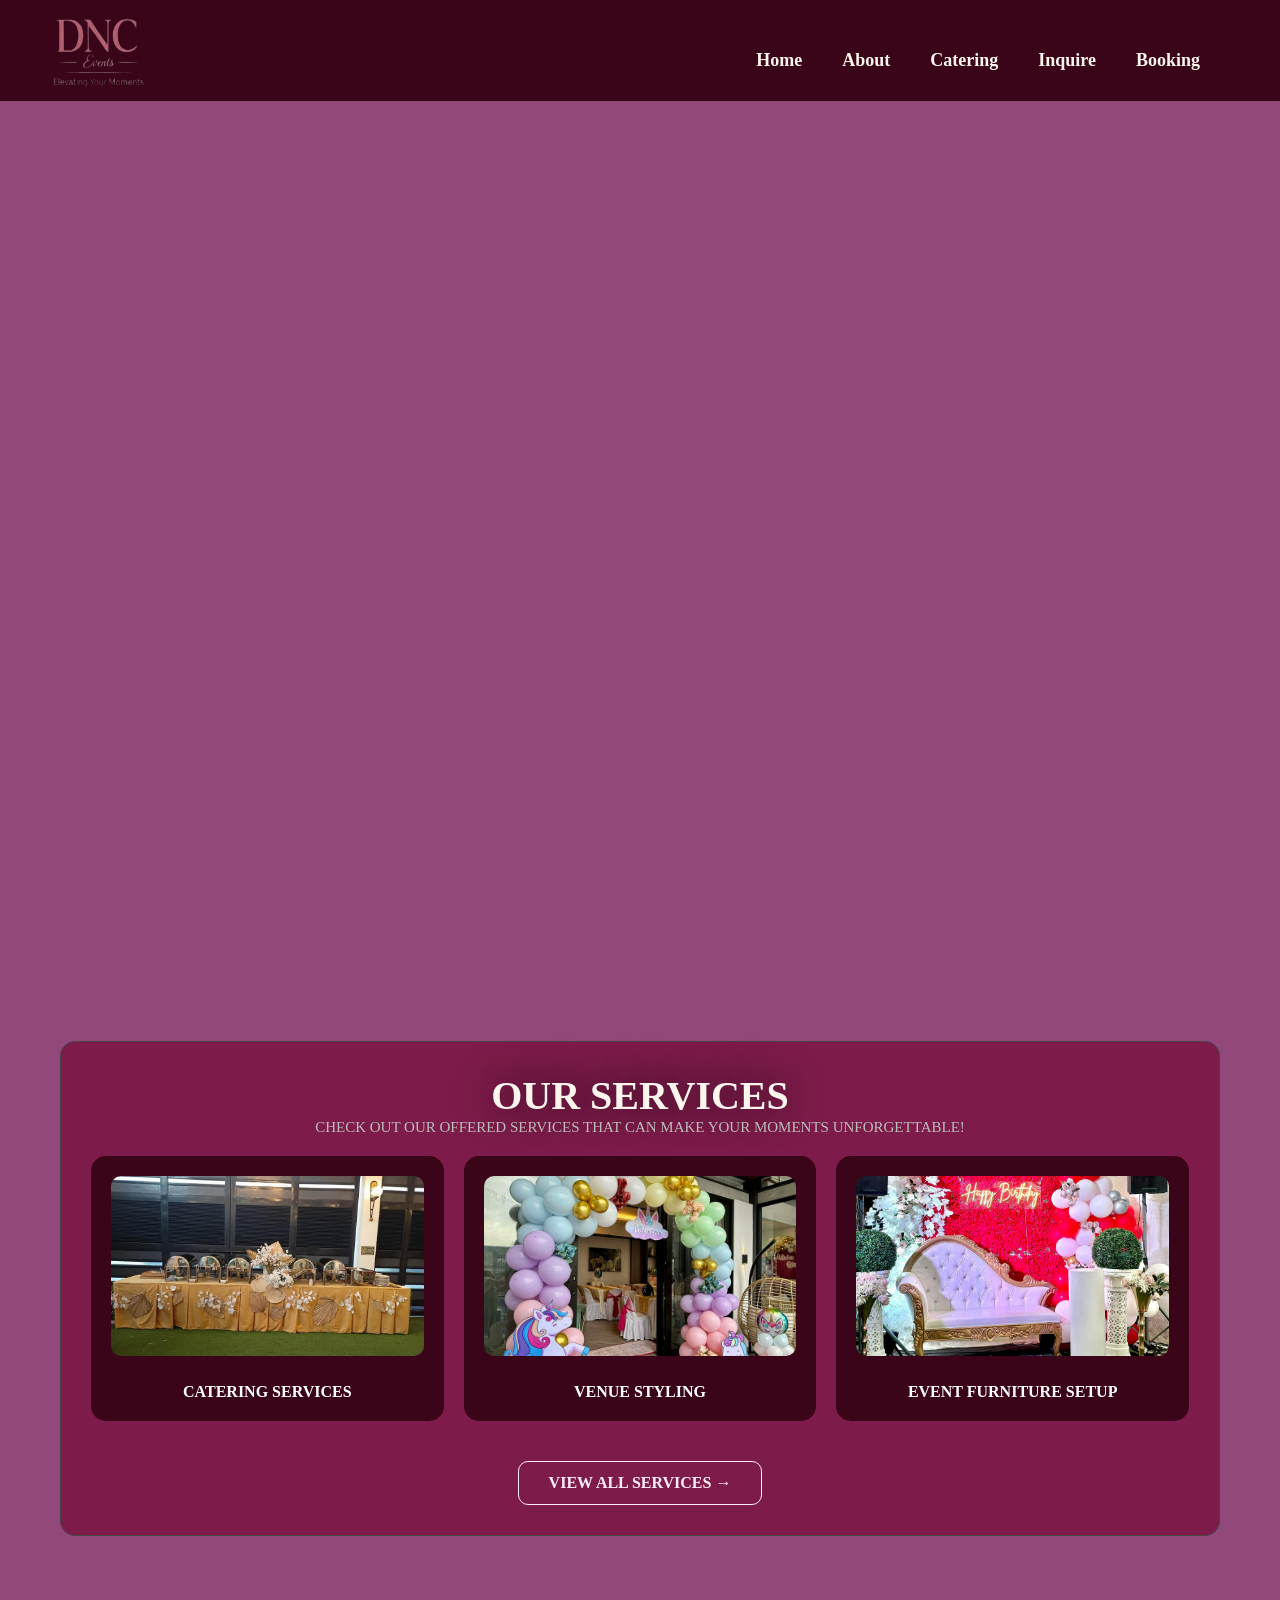
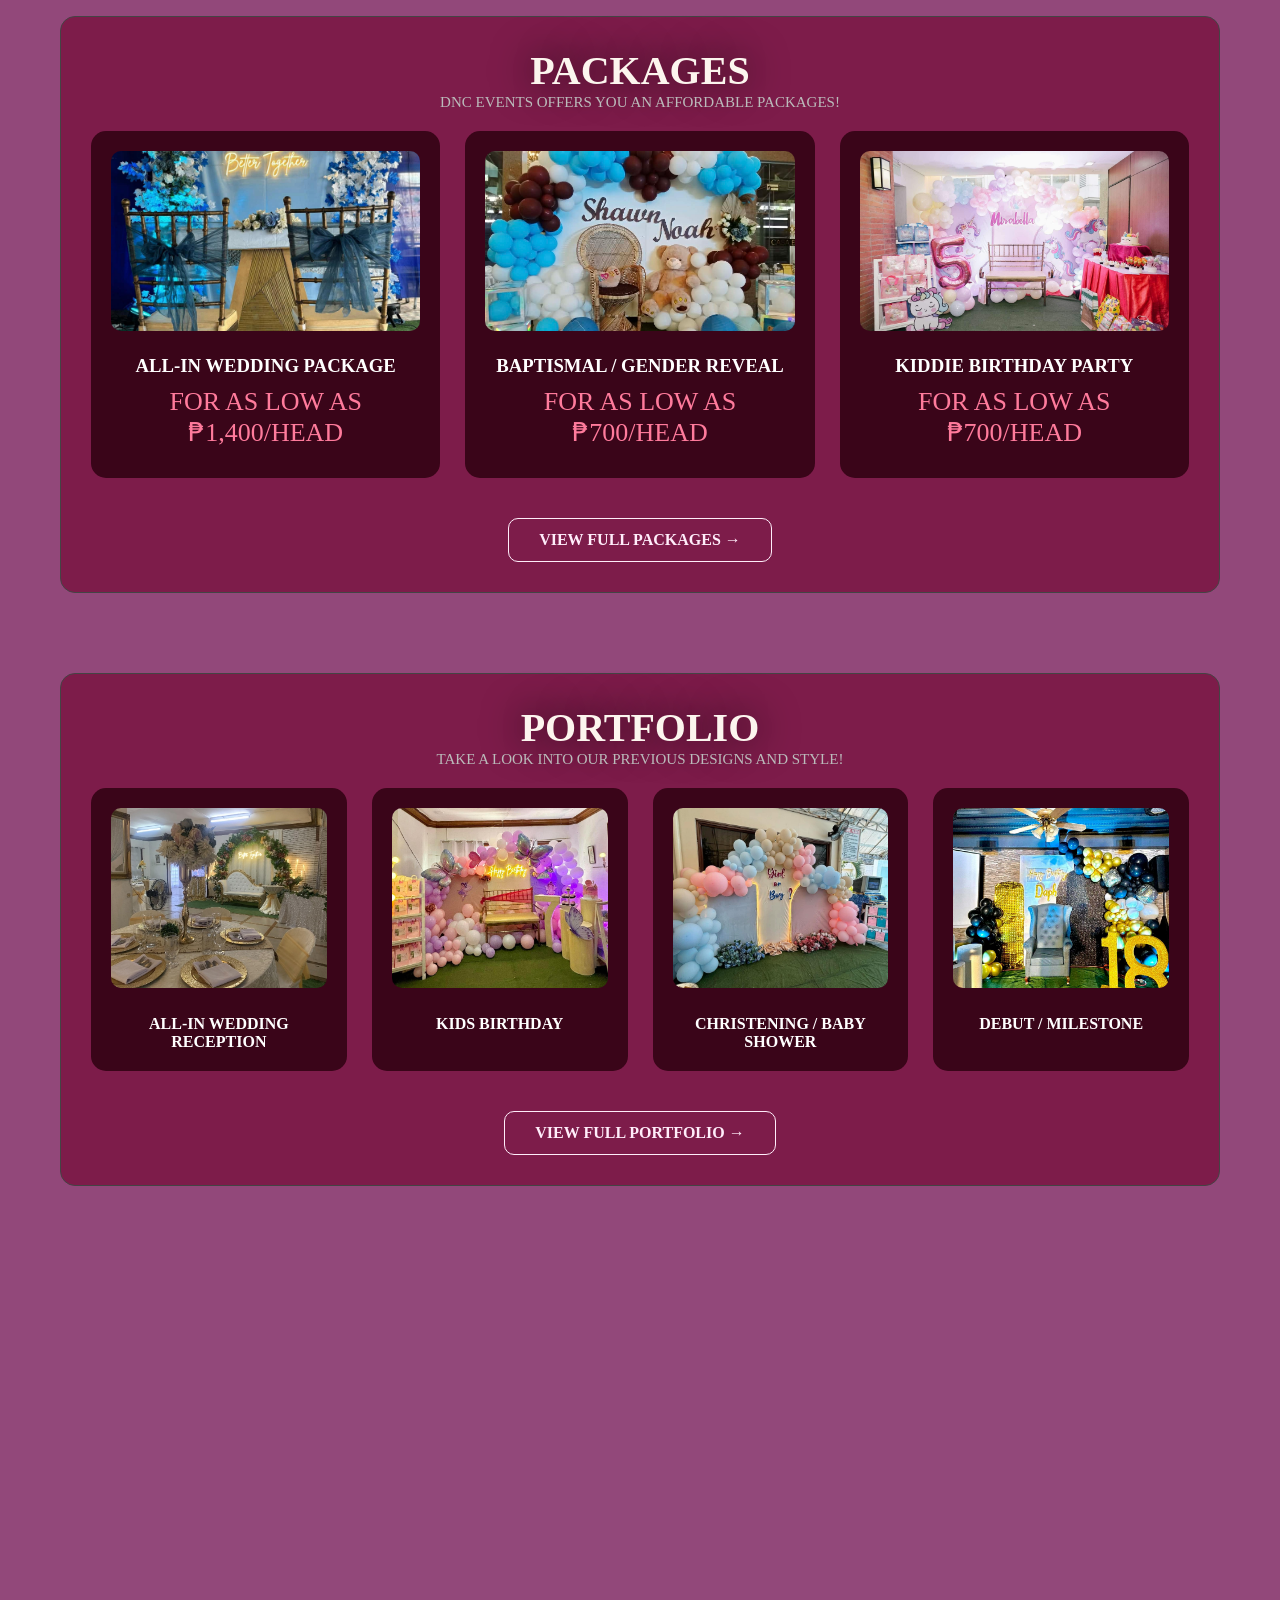
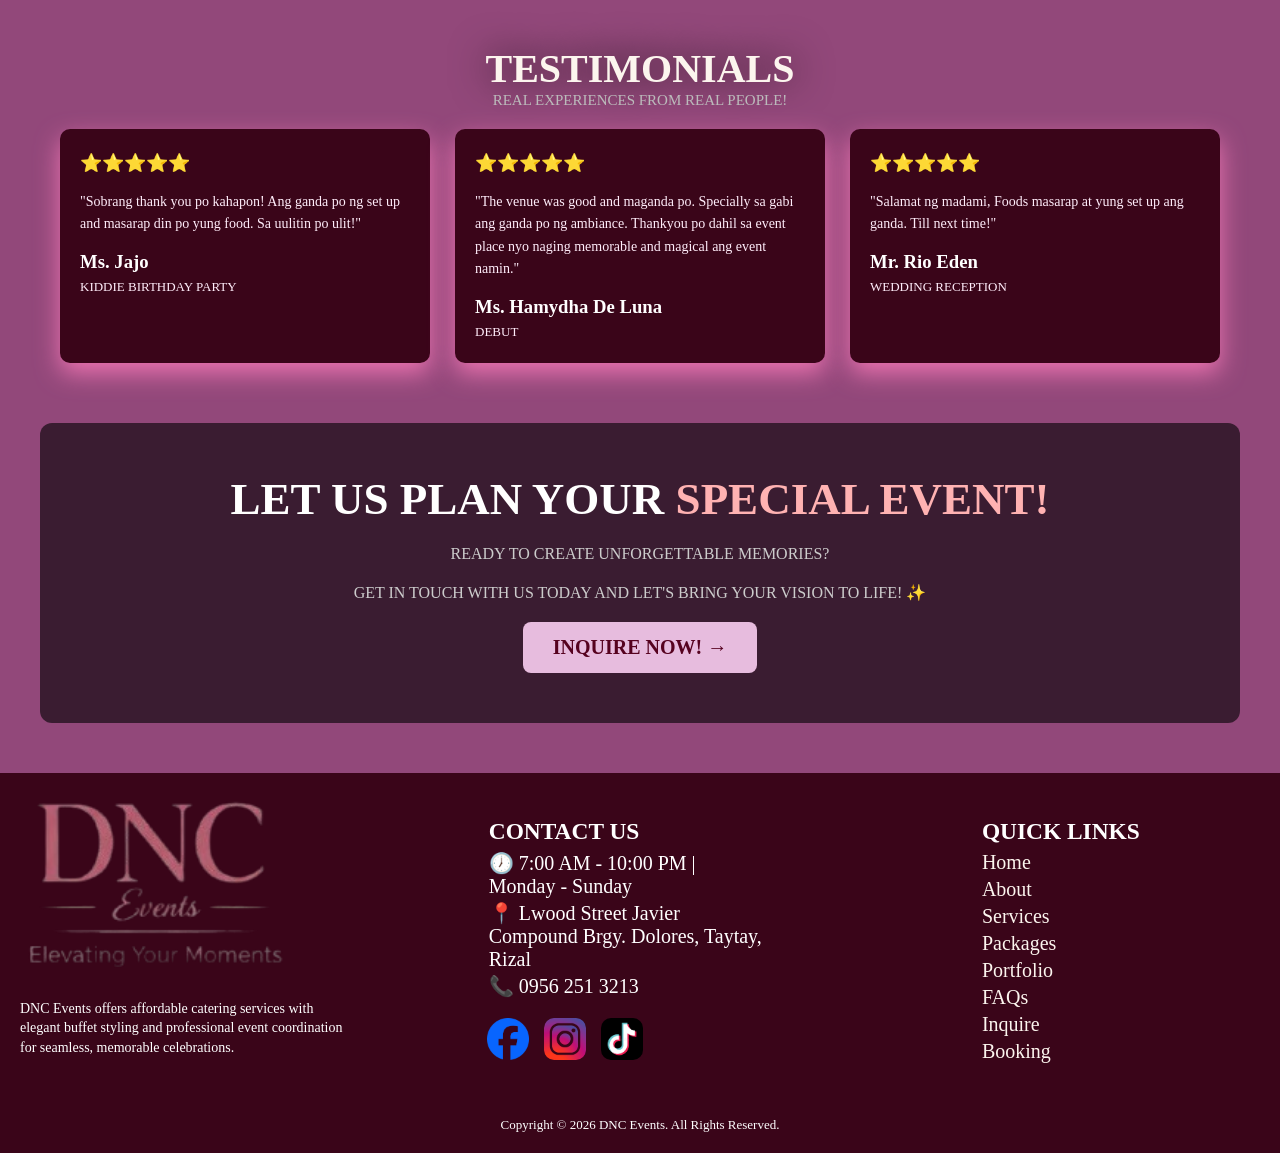
==== index.html @ 7a007af5 "Add files via upload" ====
<!DOCTYPE html>
<html lang="en">

    <head>
    <meta charset="UTF-8">
    <meta name="viewport" content="width=device-width, initial-scale=1.0">
    <title>DNC HOMEPAGE</title>
    <link rel="icon" href="images/DNC EVENTS LOGO.png">
    <link href="https://fonts.googleapis.com/css2?family=Poppins:wght@300;400;500&family=Playfair+Display:wght@500&display=swap" rel="stylesheet" >
    <link rel="stylesheet" href="index.css">

</head>
<body>

    <!-- NAVBAR -->

    <header>
        <div class="logo">
            <img src="images/DNC EVENTS LOGO.png" alt="">
        </div>

        <div class="menu-toggle"> ☰ </div>

        <nav>
            <a href="index.css">Home</a>
            <a href="about.html">About</a>
        <div class="dropdown">
           <a href="#" class="dropbtn">Catering</a>
        <div class="dropdown-content">
            <a href="services.html">Services</a>
            <a href="packages.html">Packages</a>
            <a href="portfolio.html">Portfolio</a>
            <a href="faqs.html">FAQs</a>
        </div>
        </div>
            <a href="inquire.html">Inquire</a>
            <a href="booking.html">Booking</a>
        </nav>
    </header>
    
    <div class="overlay"></div>

    <!-- HERO -->

    <section class="hero">
    <div class="hero-content">
       <img src="images/HOMEPAGE - HERO.png" srcset="images/HERO - HOMEPAGE.png 1920w, images/HERO - HOMEPAGE.png 3840w" alt="NC Events">
            <a href="inquire.html">
            <button class="hero-btn">INQUIRE NOW! →</button>
            </a>
        </div>
    </section> 

    <!-- SERVICES -->

        <section class="services-section">

            <div class="services-box">

                <div class="title">OUR SERVICES</div>
                <p class="choose-subtitle">
                    CHECK OUT OUR OFFERED SERVICES THAT CAN MAKE YOUR MOMENTS UNFORGETTABLE!</p> 

                <div class="services">

                    <div class="services-card">
                        <img src="images/PORTFOLIO - CATERING.jpg">
                        <h3>CATERING SERVICES</h3>
                    </div>

                    <div class="services-card">
                        <img src="images/SERVICES - VENUE STYLING.jpg">
                        <h3>VENUE STYLING</h3>
                    </div>

                    <div class="services-card">
                        <img src="images/SERVICES - EVENT FURNITURE SETUP.jpg">
                        <h3>EVENT FURNITURE SETUP</h3>
                    </div>

                </div>
                <!-- eto binago ko here nilagyan ko button -->
                <div class="services-button">
                    <a href="services.html">
                    <button class="services-btn">
                        VIEW ALL SERVICES →
                    </button>
                    </a>
                </div>

            </div>

        </section>

    <!-- PACKAGES -->

        <section class="packages-section">

            <div class="packages-box">

                <div class="title">PACKAGES</div>
                <p class="choose-subtitle">
                    DNC EVENTS OFFERS YOU AN AFFORDABLE PACKAGES!
                </p>

                <div class="packages">

                    <div class="package-card">
                        <img src="images/PACKAGES - ALL IN WEDDING.jpg">
                        <h3>ALL-IN WEDDING PACKAGE</h3>
                        <div class="price">FOR AS LOW AS ₱1,400/HEAD</div>
                        
                    </div>

                    <div class="package-card">
                        <img src="images/PACKAGES - BAPTISMAL & GENDER REVEAL.jpg">
                        <h3>BAPTISMAL / GENDER REVEAL</h3>
                        <div class="price">FOR AS LOW AS ₱700/HEAD</div>
                    </div>

                    <div class="package-card">
                        <img src="images/PACKAGES - KIDDIE BIRTHDAY PARTY.jfif">
                        <h3>KIDDIE BIRTHDAY PARTY</h3>
                        <div class="price">FOR AS LOW AS ₱700/HEAD</div>
                    </div>

                </div>
                        <!-- eto binago ko here nilagyan ko <a> insteaad na button -->
                <div class="packages-button">
                    <a href="packages.html" target="DNCEVENTSPACKAGES" class="packages-btn">
                        VIEW FULL PACKAGES →
                    </a>
                </div>
            </div>

        </section>

    <!-- PORTFOLIO -->

        <section class="portfolio-section">

            <div class="portfolio-box">

                <div class="title">PORTFOLIO</div>

                <p class="choose-subtitle">
                    TAKE A LOOK INTO OUR PREVIOUS DESIGNS AND STYLE!
                </p>

                <div class="portfolio-grid">

                    <div class="portfolio-card">
                        <img src="images/PORTFOLIO - ALL IN WEDDING.png" alt="WEDDING RECEPTION">
                        <h3>ALL-IN WEDDING RECEPTION</h3>
                    </div>

                    <div class="portfolio-card">
                        <img src="images/PORTFOLIO - KIDDIE BIRTHDAY PARTY.jpg" alt="KIDS BIRTHDAY PARTY">
                        <h3>KIDS BIRTHDAY</h3>
                    </div>

                    <div class="portfolio-card">
                        <img src="images/PORTFOLIO - GENDER REVEAL.jpg" alt="BABY SHOWER">
                        <h3>CHRISTENING / BABY SHOWER</h3>
                    </div>

                    <div class="portfolio-card">
                        <img src="images/PORTFOLIO - DEBUT & MILESTONE.jpg" alt="DEBUT">
                        <h3>DEBUT / MILESTONE</h3>
                    </div>

                </div>

                <!-- eto binago ko here nilagyan ko button -->
                <div class="portfolio-button">
                    <a href="portfolio.html" class="portfolio-btn">
                        VIEW FULL PORTFOLIO →
                    </a>
                </div>
            </div>

        </section>

    <!--why choose us?-->

    <section>
        <div class="title">WHY CHOOSE US?</div>
        <p class="choose-subtitle">EXCELLENCE IN EVERY DETAIL & MAINTAIN ORGANIZED EVENTS!</p>

        <div class="choose">

            <div class="choose-card">
                <div class="choose-icon">✨</div>
                <h3>CREATIVE EVENT STYLING</h3>
                <p>Unique designs that reflect your personality and vision.</p>
            </div>

            <div class="choose-card">
                <div class="choose-icon">👥</div>
                <h3>PROFESSIONAL PLANNING</h3>
                <p>Experienced team ensuring every detail is perfect.</p>
            </div>

            <div class="choose-card">
                <div class="choose-icon">✔️</div>
                <h3>AFFORADABLE PACKAGES</h3>
                <p>Premium services at competitive prices.</p>
            </div>

            <div class="choose-card">
                <div class="choose-icon">⭐️</div>
                <h3>MEMORABLE EXPERIENCES</h3>
                <p>Creating moments that last a lifetime.</p>
            </div>

        </div>
    </section>

    <!--FEEDBACK-->

    <section class="testimonials">

        <div class="title">TESTIMONIALS</div>
        <p class="choose-subtitle">REAL EXPERIENCES FROM REAL PEOPLE!</p>

        <div class="test-container">

            <div class="test-card">
                <div class="stars">⭐️⭐️⭐️⭐️⭐️</div>
                <p>
                    "Sobrang thank you po kahapon! Ang ganda po ng set up
                    and masarap din po yung food. 
                    Sa uulitin po ulit!"
                </p>
                <h3>Ms. Jajo</h3>
                <span>KIDDIE BIRTHDAY PARTY</span>
            </div>

             <div class="test-card">
                <div class="stars">⭐️⭐️⭐️⭐️⭐️</div>
                <p>
                    "The venue was good and maganda po. Specially sa gabi 
                    ang ganda po ng ambiance. Thankyou po dahil sa event place nyo
                    naging memorable and magical ang event namin."
                </p>
                <h3>Ms. Hamydha De Luna</h3>
                <span>DEBUT</span>
            </div>

             <div class="test-card">
                <div class="stars">⭐️⭐️⭐️⭐️⭐️</div>
                <p>
                    "Salamat ng madami, Foods masarap at yung set up ang ganda.
                    Till next time!"
                </p>
                <h3>Mr. Rio Eden</h3>
                <span>WEDDING RECEPTION</span>
            </div> 

        </div>
    </section>

    <!-- CALL TO ACTION -->

        <section class="cta-section">

            <h2>LET US PLAN YOUR <span>SPECIAL EVENT!</span></h2>

            <p>READY TO CREATE UNFORGETTABLE MEMORIES?</p>
                <p>GET IN TOUCH WITH US TODAY AND LET'S BRING YOUR VISION TO LIFE! ✨</p>

                <a href="inquire.html">
            <button class="cta-btn">
                INQUIRE NOW! →
            </button>
            </a>
        </section>

        <!-- BACK TO TOP BUTTON BELOW CTA -->
         <div class="back-to-top-text">
             <a href="#" id="back-to-top">
                <svg width="30" height="30" viewBox="0 0 24 24" fill="none" stroke="white" stroke-width="2" stroke-linecap="round" stroke-linejoin="round">
                    <polyline points="6 15 12 9 18 15"></polyline>
                    <polyline points="6 9 12 3 18 9"></polyline>
            </svg>
            </a>
        </div>

    <!-- FOOTER -->

    <footer class="footer">
    <div class="footer-content">

        <!-- LEFT -->
        <div class="footer-left">
            <div class="footer-logo">
                <img src="images/DNC EVENTS LOGO.png" alt="">
            </div>

            <p class="footer-description">
                DNC Events offers affordable 
                catering services with elegant 
                buffet styling and professional 
                event coordination for seamless, 
                memorable celebrations.
            </p>
        </div>

        <!-- CENTER -->
        <div class="footer-center">
            <h3>CONTACT US</h3>
            <p>🕖 7:00 AM - 10:00 PM | Monday - Sunday</p>
            <p>📍 Lwood Street Javier Compound
            Brgy. Dolores, Taytay, Rizal</p>
            <p>📞 0956 251 3213</p>

            <div class="footer-bottom-social">
                <a href="https://www.facebook.com/share/14QaafsE15N/?mibextid=wwXIfr"><img src="images/FOOTER - FACEBOOK ICON.png"></a>
                <a href="https://www.instagram.com/hiiamdanica?igsh=emtkZmtjdzR0ZDdv"><img src="images/FOOTER - IG ICON.png"></a>
                <a href="https://www.tiktok.com/@dncevents?_r=1&_t=ZS-94Y4OxuLlOC"><img src="images/FOOTER - TIKTOK ICON.png"></a>
            </div>
        </div>

        <!-- RIGHT -->
        <div class="footer-right">
            <h3>QUICK LINKS</h3>
                <a href="index.html">Home</a>
                <a href="about.html">About</a>
                <a href="services.html">Services</a>
                <a href="packages.html">Packages</a>
                <a href="portfolio.html">Portfolio</a>
                <a href="faqs.html">FAQs</a>
                <a href="inquire.html">Inquire</a>
                <a href="booking.html">Booking</a>
            </div>
        </div>

            <div class="footer-copy">
                Copyright © 2026 DNC Events. All Rights Reserved.
        </div>
    </footer>
    
    <script src="index.js"></script>
    
</body>
</html>
---- index.css ----
* {
            margin: 0;
            padding: 0px;
            box-sizing: border-box;
        }

        body {
            font-family: 'Poppins';
            background: #92487A;
            color: white;
            overflow-x: hidden;
        }
        
        /* NAVBAR */

        header {
            display: flex;
            justify-content: space-between;
            align-items: center;
            padding: 30px 80px;
            background: #3a0519;
            position: sticky;   /* <- eto binago ko para kapag iniiscroll di nawawala yung header */
            top: 0;
            z-index: 1000;
        }

        .logo {
            color: #ff7b9c;
            font-weight: 600;
        }

        .logo span {
            display: block;
            font-size: 12px;
            color: #ccc;
        }
        
        nav {
            margin-top: 20px;
            display: flex;
            gap: 15px;
        }

        nav a {
            margin-left: 25px;
            font-family: 'Times New Roman', Times, serif;
            text-decoration: none;
            color: #FCF5EE;
            font-size: 18px;
            font-weight: bold;
        }

        nav a:hover {
            color: #92487A;
        }

        /* DROPDOWN */
        .dropdown {
            position: relative;
            display: flex;
        }

        .dropbtn {
            cursor: pointer;
        }

        .dropdown-content {
            position: absolute;
            top: 100%;
            left: 0;
            background: #3a0519;
            min-width: 130px;
            display: none;
            flex-direction: column;
            box-shadow: 0 10px 20px rgba(0,0,0,0.3);
        }

        .dropdown-content a {
            padding: 12px 15px;
            display: block;
            margin: 0;
            font-size: 16px;
        }

        .dropdown-content a:hover {
            background: #7d1c4a;
            color: #FFEDFA;
        }

        .dropdown:hover .dropdown-content {
            display: block;
        }

        .logo {
            margin-right: auto;
            display:flex;
            align-items: center;
            gap: 10px;
        }

        .logo img { 
            position: absolute;
            left: 50px;
            top: 15px;
            height: 80px;
            width: 100px;
        }
        .menu-toggle {
            display: none;
            font-size: 28px;
            cursor: pointer;
            color: #FFEDFA;
            }


        /* HERO */

        .hero {
            display: flex;
            justify-content: center;
            align-items: center;
            margin: 0;
            padding: 0;
            position: relative;
        }

        .hero-content {
            height: 100vh;
            width: 100%;
            overflow: hidden;
        }

        .hero-content img {
            opacity: 80%;
            width: 100%;
            height: 100%;
            object-fit: cover;
            display: block;
        }
        .hero-btn {
            position: absolute;
            top: 92%; /* adjustan yan sha para sa perfect placement */
            left: 50%;
            transform: translate(-50%, -50%);
            padding: 10px 20px;
            border: 2px #56021F;
            background: #E7BCDE;
            color: #56021F;  
            border-radius: 10px;   
            cursor: pointer;     
            font-family: 'Times New Roman', serif;       
            font-weight: bold;    
            font-size: 24px;
            z-index: 2; /* pang sure na it's above everything */
        }
        .hero-btn:hover {
            background: #7d1c4a;
            color: #FFEDFA;
        }

        /* SECTIONS */

        section { 
            padding: 40px 60px;
            text-align: center;
            position: relative;
            z-index: 1;
        } 

        /* TITLES */

        .title {
            font-weight: bold;
            font-family: 'Times New Roman', Times, serif;
            font-size: 40px;
            margin-bottom: 20px;
            color: #FCF5EE;
            text-shadow: 0 0 40px black;
        }

        /* CHOOSE */

        .choose-subtitle{    
            color: #bbb;
            margin-top: -20px;
            margin-bottom: 20px;
            font-family: 'Times New Roman', Times, serif;
            font-size: 15px;
        }

        .choose{
            display: grid;
            grid-template-columns: repeat(auto-fit, minmax(220px, 1fr));
            gap: 20px;
        }

        .choose-card {
            background-color: #3a0519;
            padding: 20px 15px;
            border-radius: 10px;
            text-align: center;
            transition: 0.3s;
            box-shadow: 0 10px 25px rgb(236, 115, 176);
        }
        .choose-card h3{
            font-family: 'Times New Roman', Times, serif;
            margin-bottom: 20px;
            margin-top: 10px;
            font-size: 24px;
            
        }
        .choose-card p{
            font-family: 'Times New Roman', Times, serif;
            font-size: 16px;
            font-weight: default;
        }

        .choose-card:hover {
            transform: translateY(-5px);
            box-shadow: 0 10px 25px rgb(255, 78, 166);
        }
        .choose-icon {
            width: 50px;
            height: 50px;
            margin: auto;
            margin-bottom: 15px;
            background: #ff7b9c;
            border-radius: 50px;
            display: flex;
            align-items: center;
            justify-content: center;
            font-size: 20px;
            filter: grayscale(50%);
        }
        .highlight {
            border: 2px solid black;
        }

        /* TESTIMONIALS */

        .testimonials {
            text-align: center;
        }

        .test-subtitle {
            color: #F08787;
            margin-top: -20px;
            margin-bottom: 40px;
            font-size: 15px;
        }

        .test-container {
            display: grid;
            grid-template-columns: repeat(auto-fit, minmax(260px, 1fr));
            gap: 25px;
        }

        .test-card {
            background: #3a0519;
            padding: 20px;
            border-radius: 10px;
            text-align: left;
            transition: 0.3s;
            border-bottom: 2px; /* <- separator line */
            margin-bottom: 20px; /* space sa pagitan ng cards */
            box-shadow: 0 10px 25px rgb(236, 115, 176);
            
        }
        .test-card:hover {
            transform: translateY(-5px);
            box-shadow: 0 10px 25px rgb(255, 78, 166);
        }
        .test-card p{
            font-size: 14px;
            color: #FFEDFA;
            margin: 15px 0;
            line-height: 1.6;
            font-family: 'Times New Roman', Times, serif;
        }
        .test-card h4{
            margin-top: 15px;
            font-family: 'Times New Roman', Times, serif;
        }
        .test-card h3{
            margin-top: 15px;
            font-family: 'Times New Roman', Times, serif;
        }
        .test-card span{
            font-size: 13px;
            color: #FFEDFA;
            font-family: 'Times New Roman', Times, serif;
        }
        .stars{
            color: #ffb547;
            font-size: 18px;
        }
        .highlight{
            border: 2px solid #000000;
        }


        /* SERVICES */

        .services {
            display: grid;
            grid-template-columns: repeat(auto-fit, minmax(220px, 1fr));
            gap: 20px;
        }
        .services-card h3 {
            font-family: 'Times New Roman', Times, serif;
            margin-top: 20px;
            font-size: 16px;
        }

        .card {
            background: #7d1c4a;
            padding: 50px;
            border-radius: 20px;
            transition: 0.3s;
        }

        .card:hover {
            transform: translateY(-5px);
        }

        .card img {
            width: 100%;
            height: 150px;
            object-fit: cover;
            border-radius: 6px;
            margin-bottom: 12px;
        }

        .services-box{
            border: 1px solid #444;
            border-radius: 15px;
            padding: 30px;
            background: #7d1c4a;
            max-width: 1200px;
            margin: auto;
        }

        .services-card{
            background: #3a0519;
            padding: 20px;
            border-radius: 15px;
            text-align: center;
            transition: 0.3s;
        }

        .services-card:hover{
            transform: translateY(-6px) rotateZ(-1deg);
            box-shadow: 0 10px 25px rgb(255, 78, 166);
        }

        .services-card img{
            width: 100%;
            height: 180px;
            object-fit: cover;
            border-radius: 10px;
        }

        .services-button{
            display: flex;
            justify-content: center;
            margin-top: 40px;
        }

        .services-btn{
            padding: 12px 30px;
            border: 1px solid #FFEDFA;;
            background: transparent;
            color: #ffedfa;
            border-radius: 10px;
            cursor: pointer;
            font-family: 'Times New Roman', Times, serif;
            font-weight: bold;
            font-size: 16px;
        }
        .services-btn:hover{
            background: #FF9BD2;
            color: #56021F;
        }

        /* PACKAGES */

        .packages {
            display: grid;
            grid-template-columns: repeat(auto-fit, minmax(250px, 1fr));
            gap: 25px;
        }

        .package {
            background: #3a0519;
            padding: 50px;
            border-radius: 8px;
            transition: 0.3s;
        }

        .package:hover {
            transform: translateY(-5px);
        }

        .package img {
            width: 100%;
            height: 180px;
            object-fit: cover;
            border-radius: 6px;
            margin-bottom: 12px;
        }

        .package-card h3 {
            margin-top: 20px;
        }

        .price {
            font-size: 26px;
            color: #ff7b9c;
            margin: 10px 0;
        }
        .packages-box{
            border: 1px solid #444;
            border-radius: 15px;
            padding: 30px;
            background: #7d1c4a;
            max-width: 1200px;
            margin: auto;
        }

        .package-card{
            background: #3a0519;
            padding: 20px;
            border-radius: 15px;
            text-align: center;
            transition: 0.3s;
            font-family: 'Times New Roman', Times, serif;   
        }

        .package-card:hover{
            transform: translateY(-6px) rotateZ(-1deg);
            box-shadow: 0 10px 25px rgb(255, 78, 166);
        }

        .package-card img{
            width: 100%;
            height: 180px;
            object-fit: cover;
            border-radius: 10px;
        }

        .packages-button{
            display: flex;
            justify-content: center;
            margin-top: 40px;
        }

        .packages-btn{
            padding: 12px 30px;
            border: 1px solid #ffedfa;
            background: transparent;
            color: #FFEDFA;
            border-radius: 10px;
            cursor: pointer;
            font-family: 'Times New Roman', Times, serif;
            font-weight: bold;
            display: inline-block;
            text-decoration: none;
        }

        .packages-btn:hover{
            background: #FF9BD2;
            color: #56021F;
        }

        /* PORTFOLIO */

        .portfolio{
            display: grid;
            grid-template-columns: repeat(auto-fit, minmax(250px, 1fr));
            gap: 30px;
        }

        /* TITLE */
        .card h3{
            color: white;
            margin-top: 15px;
            font-size: 20px;
        }

        .portfolio-box{
            border: 1px solid #444;
            border-radius: 15px;
            padding: 30px;
            background: #7d1c4a;
            max-width: 1200px;
            margin: auto;
        }

        .portfolio-grid{
            display: grid;
            grid-template-columns: repeat(auto-fit, minmax(220px, 1fr));
            gap: 25px;
        }

        .portfolio-card{
            background: #3a0519;
            padding: 20px;
            border-radius: 15px;
            text-align: center;
            transition: 0.3s;
        }
        .portfolio-card h3{
            margin-top: 20px;
            font-family: 'Times New Roman', Times, serif;
            font-size: 16px;
        }

        .portfolio-card img{
            width: 100%;
            height: 180px;
            object-fit: cover;
            border-radius: 10px;
        }

        .portfolio-card:hover{
            transform: translateY(-6px) rotateZ(-1deg);
            box-shadow: 0 10px 25px rgb(255, 78, 166);
        }

        .portfolio-button{
            display: flex;
            justify-content: center;
            margin-top: 40px;
        }

        .portfolio-btn{
            padding: 12px 30px;
            border: 1px solid #FFEDFA;
            background: transparent;
            color: #FFEDFA;
            border-radius: 10px;
            cursor: pointer;
            transition: 0.3s;
            font-family: 'Times New Roman', Times, serif;
            font-weight: bold;
            display: inline-block;
            text-decoration: none;
        }

        .portfolio-btn:hover{
            background: #FF9BD2;
            color: #56021F;
        }
        /* hanggang dito */


        /* CALL TO ACTION */

        .cta-section {
            background: linear-gradient(rgba(0,0,0,0.6), rgba(0,0,0,0.6)), url("cta-bg.jpg");
            background-size: cover;
            background-position: center;
            padding: 50px 20px;
            text-align: center;
            max-width: 1200px; /* limit ng width */
            margin: 0 auto 50px auto;  /* para ma-center horizontally */
            border-radius: 12px; /* optional, para rounded edges */
        }

        .cta-section h2{
            font-family: 'Times New Roman', serif;
            font-size: 45px;
            margin-bottom: 20px;
        }

        .cta-section h2 span{
            color: #ffb2b2;
        }

        .cta-section p{
            color: #ccc;
            font-size: 16px;
            max-width: 600px;
            margin: auto;
            margin-bottom: 20px;
            margin-top: 20px;
            padding: auto;
            font-family: 'Times New Roman', Times, serif;
        }
        
        .cta-btn{
            padding: 14px 30px;
            background: #E7BCDE;
            border: none;
            color: #56021F;
            border-radius: 8px;
            font-size: 16px;
            cursor: pointer;
            transition: 0.3s;
            font-family: 'Times New Roman', Times, serif;
            font-weight: bold;
            font-size: 20px;
        }

        .cta-btn:hover{
            background: #56021F;
            color: #FFEDFA;
        }


        /* FOOTER HOMEPAGE */
        footer {
            background: #3a0519;
            padding: 20px 20px;
            font-family: 'Times New Roman', Times, serif;
            font-size: 20px;
        }

        /* 3 COLUMNS LAYOUT */
        .footer-content {
            display: flex;
            justify-content: space-between;
            align-items: flex-start;
            gap: 15px;
            max-width: 100%;
            margin: auto;
            flex-wrap: wrap;
            margin-bottom: 50px;
        }

        /* LEFT */
        .footer-left {
            flex: 1.2;
            min-width: 250px;
        }

        .footer-logo img {
            width: 280px;
            height: auto;
            margin-bottom: 5px;
        }

        .footer-description {
            margin: 3px 0;
            font-size: 14px;
            line-height: 1.4;
        }

        /* CENTER (CONTACT INFO) */
        .footer-center {
            flex: 1;
            min-width: 220px;
            text-align: left;
            margin-top: 25px;
            margin-left: 120px;
        }

        .footer-center h3 {
            margin-bottom: 6px;
        }

        .footer-center p {
            margin: 3px 0;
        }

        /* RIGHT (QUICK LINKS) */
        .footer-right {
            flex: 1;
            min-width: 200px;
            text-align: left;

            margin-top: 25px;
            margin-left: 200px;
        }

        .footer-right h3 {
            margin-bottom: 6px;
        }

        /* LINKS */
        .footer-right a,
        .footer-dropdown span {
            display: block;
            color: #FCF5EE;
            text-decoration: none;
            margin-bottom: 4px;
            cursor: pointer;
        }

        .footer-right a:hover {
            color: #FF9BD2;
        }

        /* SOCIAL */
        .footer-bottom-social {
            display: flex;
            justify-content: center;
            gap: 15px;
            margin-top: 20px;
            
        }

        .footer-bottom-social img {
            width: 42px;
            height: 42px;
            object-fit: contain;
            transition: 0.3s;
            border-radius: 10px;
            margin-left: -150%;
            
        }

        .footer-bottom-social img:hover {
            transform: scale(1.2);
        }

        /* COPYRIGHT */
        .footer-copy {
            margin-top: 8px;
            font-size: 13px;
            text-align: center;
        }
 

        /* ---------------PARA SA JAVASCRIPT CSS---------------*/


        /* initial state: hidden */
        .fade-in {
            opacity: 0;
            transform: translateY(20px);
            transition: opacity 0.8s ease-out, transform 0.8s ease-out;
        }

        /* visible state */
        .fade-in.visible {
            opacity: 1;
            transform: translateY(0);
        }

        .hero-text h1, .hero-text p {
            opacity: 0;
            transform: translateY(30px);
        }
        .hero-text button {
            opacity: 0;
            transform: translateY(30px);
            transition: opacity 0.8s ease-out, transform 0.8s ease-out, color 0.15s ease;
        }

        .hero-text.loaded h1 {
            transition-delay: 0.2s;
            opacity: 1;
            transform: translateY(0);
        }

        .hero-text.loaded p {
            transition-delay: 0.4s;
            opacity: 1;
            transform: translateY(0);
        }

        .hero-text.loaded .hero-btn {
            transition-delay: 0s;
            opacity: 1;
            transform: translateY(0);
        }
        .footer-media a img {
            opacity: 0;
            transform: translateY(20px) scale(0.8);
            transition: opacity 0.5s ease, transform 0.5s ease;
        }
        .footer-media a img.visible {
            opacity: 1;
            transform: translateY(0) scale(1);
        }

        /* nilagay ko para sa pull to the top */
        .back-to-top-text {
        text-align: center;  /* pang center nung text */
        margin: 20px 0;      /* spacing sya above/below (vertical) */
        }
        .back-to-top-text a {    
            display: inline-block; /* need sya for animation */
            animation: jump 1s infinite; /* ito yung jumping animation */
        }
        .back-to-top-text a:hover {
            color: #FFEDFA;
        }
        /* Jumping animation */
        
        @keyframes jump {
            0%, 100% {
                transform: translateY(0);
            }
            50% {
        transform: translateY(-8px); /* yung jump height nya*/
            }
        }


        /* -------------------PARA SA MOBILE RESPONSIVE-------------------*/


        @media (max-width: 768px) {
            
            /* NAVBAR */
            .menu-toggle {
                display: block;
                position: fixed;
                top: 15px;
                right: 15px;
                z-index: 9999; 
            }
            
            header {
            padding: 15px;
            }

            nav {
                position: fixed;       /* pang sidebar */
                top: 0;
                right: -250px;          /* off screen */
                width: 250px;
                height: 100vh;
                background: #3a0519;
                  
                display: flex;
                flex-direction: column; /* pang vertical yung header */
                align-items: flex-start;
                padding-top: 80px;
                transition: 0.3s;
                z-index: 2000;
                pointer-events: none;
                }
            nav.show{
                right: 0;
                opacity: 1;
                pointer-events: all;
            }
            nav a {
                width: 100%;
                padding: 15px 25px;
                margin: 0;
                font-size: 18px;
                text-align: center;

            }
            .logo img {
                position: static; /* remove absolute */
                height: 60px;
                width: auto;
                margin-bottom: 10px;
            }
            .overlay {
                position: fixed;
                top: 0;
                left: 0;
                width: 100%;
                height: 100%;
                background: rgba(0, 0, 0, 0.212);
                opacity: 0;
                pointer-events: none;
                transition: 0.3s;
                z-index: 1500;
            }
            .overlay.show {
                opacity: 1;
                pointer-events: all;
            }

  
            /* HERO */
            .hero {
                display: flex;
                justify-content: center;
                align-items: center;
                padding: 20px;
                position: relative;
            }

            .hero-content {
                position: relative;
                width: 100%;
                border-radius: 12px;
                overflow: hidden;
            }

            .hero-content img {
                opacity: 80%;
                width: 100%;
                height: auto;
                display: block;
                filter: blur(3px); 
                filter: brightness(50%); 
            }

            .hero-text {
                position: absolute;
                top: 50%;
                left: 50%;
                transform: translate(-50%, -50%);
                color: rgb(255, 255, 255);
                text-align: center;
                padding: 30px;
                border-radius: 12px;
            }

            .hero-text h1 {
                font-family: 'Times New Roman', serif;
                font-size: 50px;
                margin-bottom: 5px;
                color: #ffedfa;
                text-shadow: 5px 5px 2px black;
            }
            
            .hero-text p {
                font-family:'Times New Roman', Times, serif;
                font-size: 10px;
                margin-bottom: 50px;
                font-weight: bold;
                color: #ffedfa;
                text-shadow: 0 0 40px black;     
            }
            
            .hero-btn {
                position: absolute;
                margin-top: 10px;
                transform: translate(-50%, -50%);
                padding: 10px;
                border: 2px #56021F;
                background: #E7BCDE;
                color: #56021F;  
                border-radius: 10px;   
                cursor: pointer;     
                font-family: 'Times New Roman', serif;       
                font-weight: bold;    
                font-size: 14px;
                z-index: 2; /* ensures it's above everything */
            }
            
            .hero-btn:hover {
                background: #7d1c4a;
                color: #FFEDFA;
            }

            /* SECTIONS */
            section {
                padding: 30px 20px;
            }
            .title {
                font-size: 28px;
            }

            /* SERVICES / PACKAGES / PORTFOLIO */
            .services,
            .packages,
            .portfolio-grid,
            .choose,
            .test-container {
                grid-template-columns: 1fr; /* 1 column */
            }

            /* CARDS */
            .services-card,
            .package-card,
            .portfolio-card,
            .choose-card,
            .test-card {
                padding: 15px;
            }
            /* CTA */
            .cta-section {
                padding: 30px 15px;
            }
            .cta-section h2 {
                font-size: 28px;
            }
            .cta-btn {
                font-size: 16px;
                padding: 10px 20px;
            }
            
            /* FOOTER */
            .footer-logo img {
                width: 120px;
                height: auto;
            }
            .footer-content p {
                font-size: 14px;
        }

    }

        /* nilagay ko para sa pull to the top */
        .back-to-top-text {
        text-align: center;  /* pang center nung text */
        margin: 20px 0;      /* spacing sya above/below (vertical) */
        }

        .back-to-top-text a {    
            display: inline-block; /* need sya for animation */
            animation: jump 1s infinite; /* ito yung jumping animation */
        }
        .back-to-top-text a:hover {
            color: #FFEDFA;
        }

        /* Jumping animation */
        
        @keyframes jump {
            0%, 100% {
                transform: translateY(0);
            }
            50% {
        transform: translateY(-8px); /* yung jump height nya*/
            }
        }
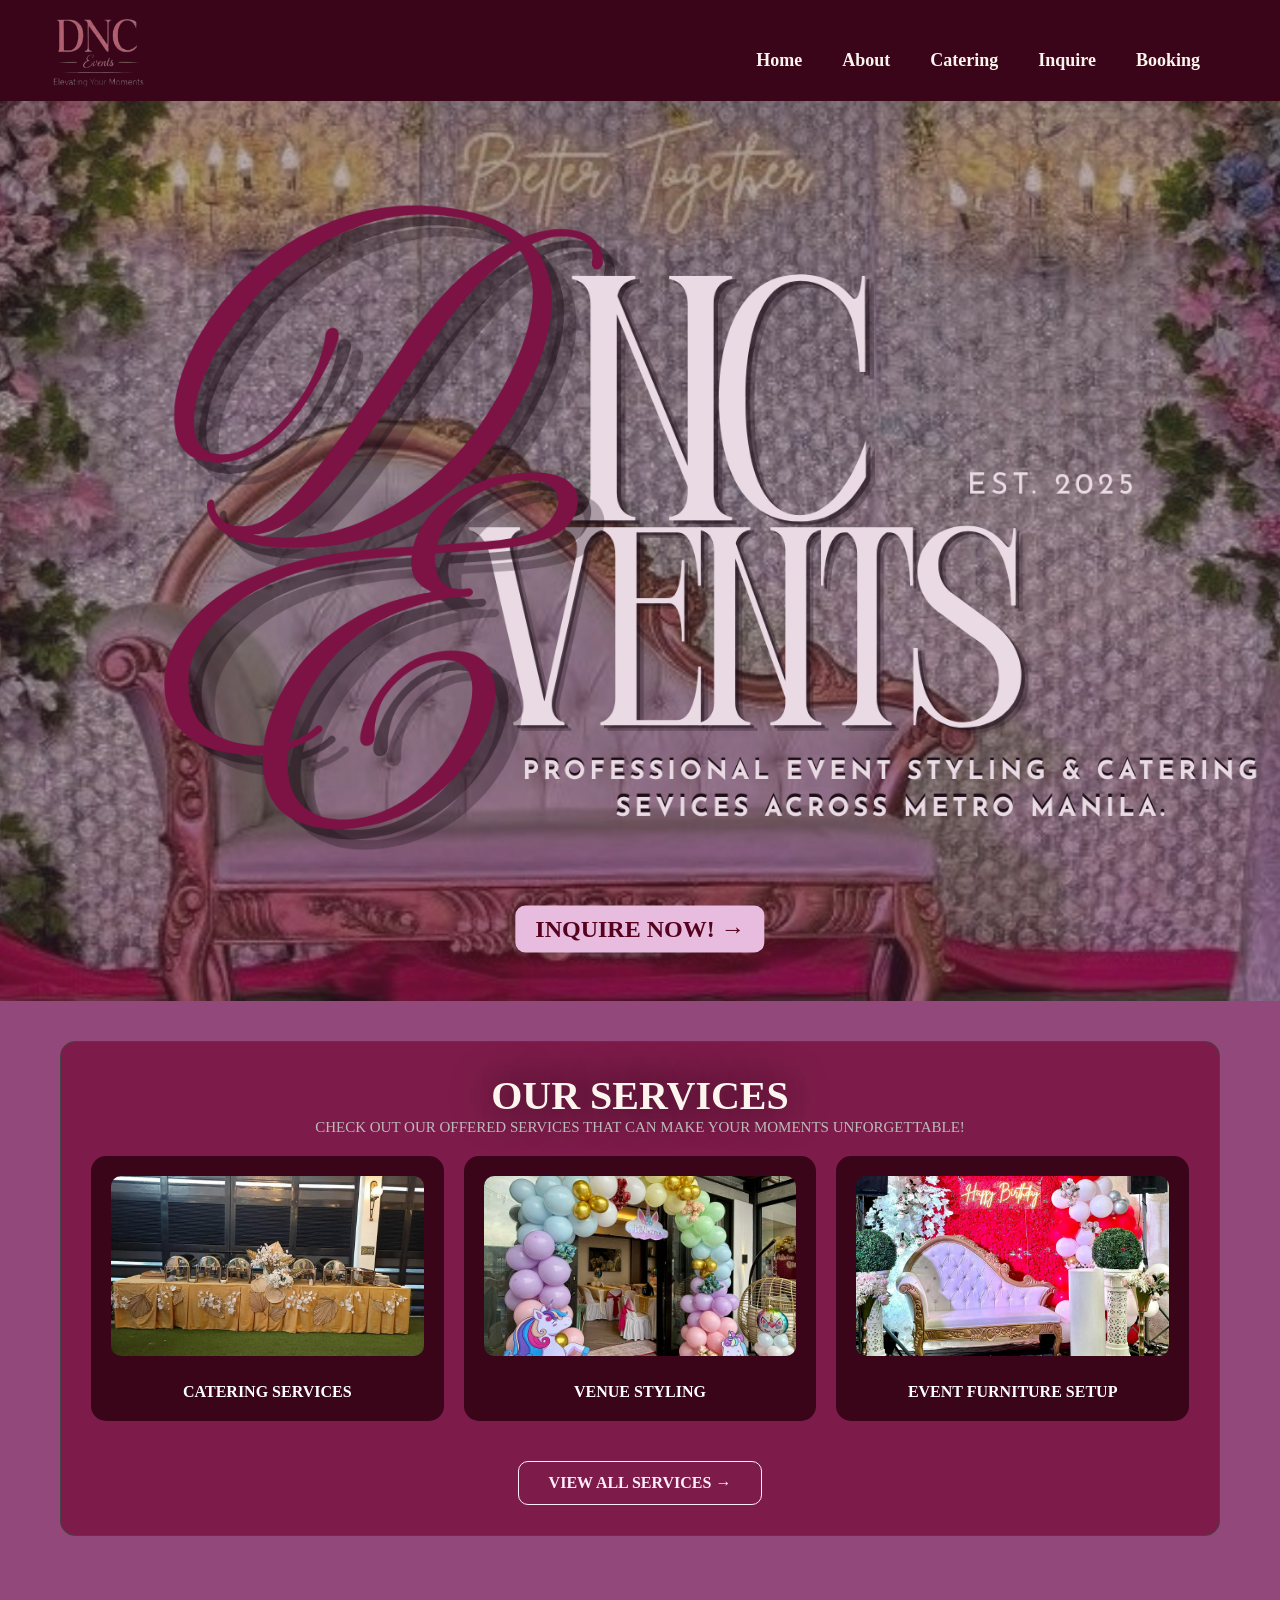
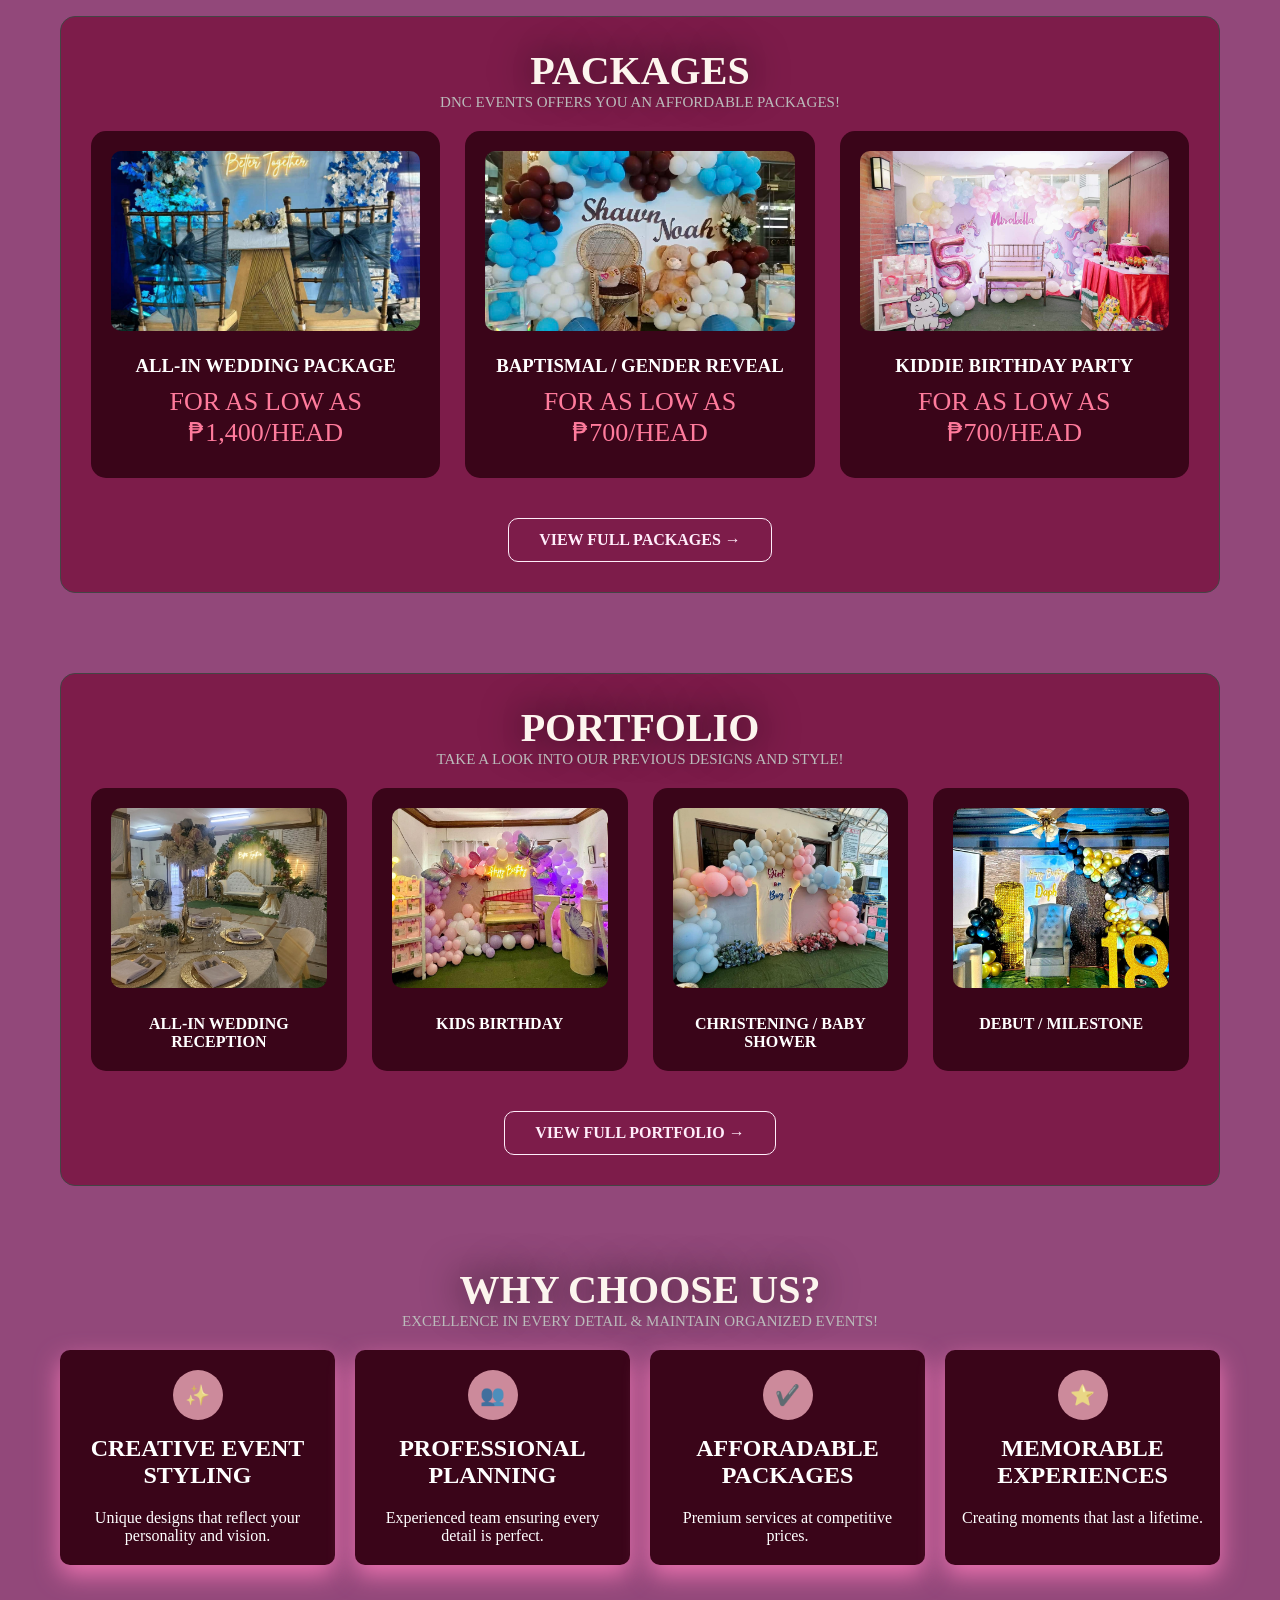
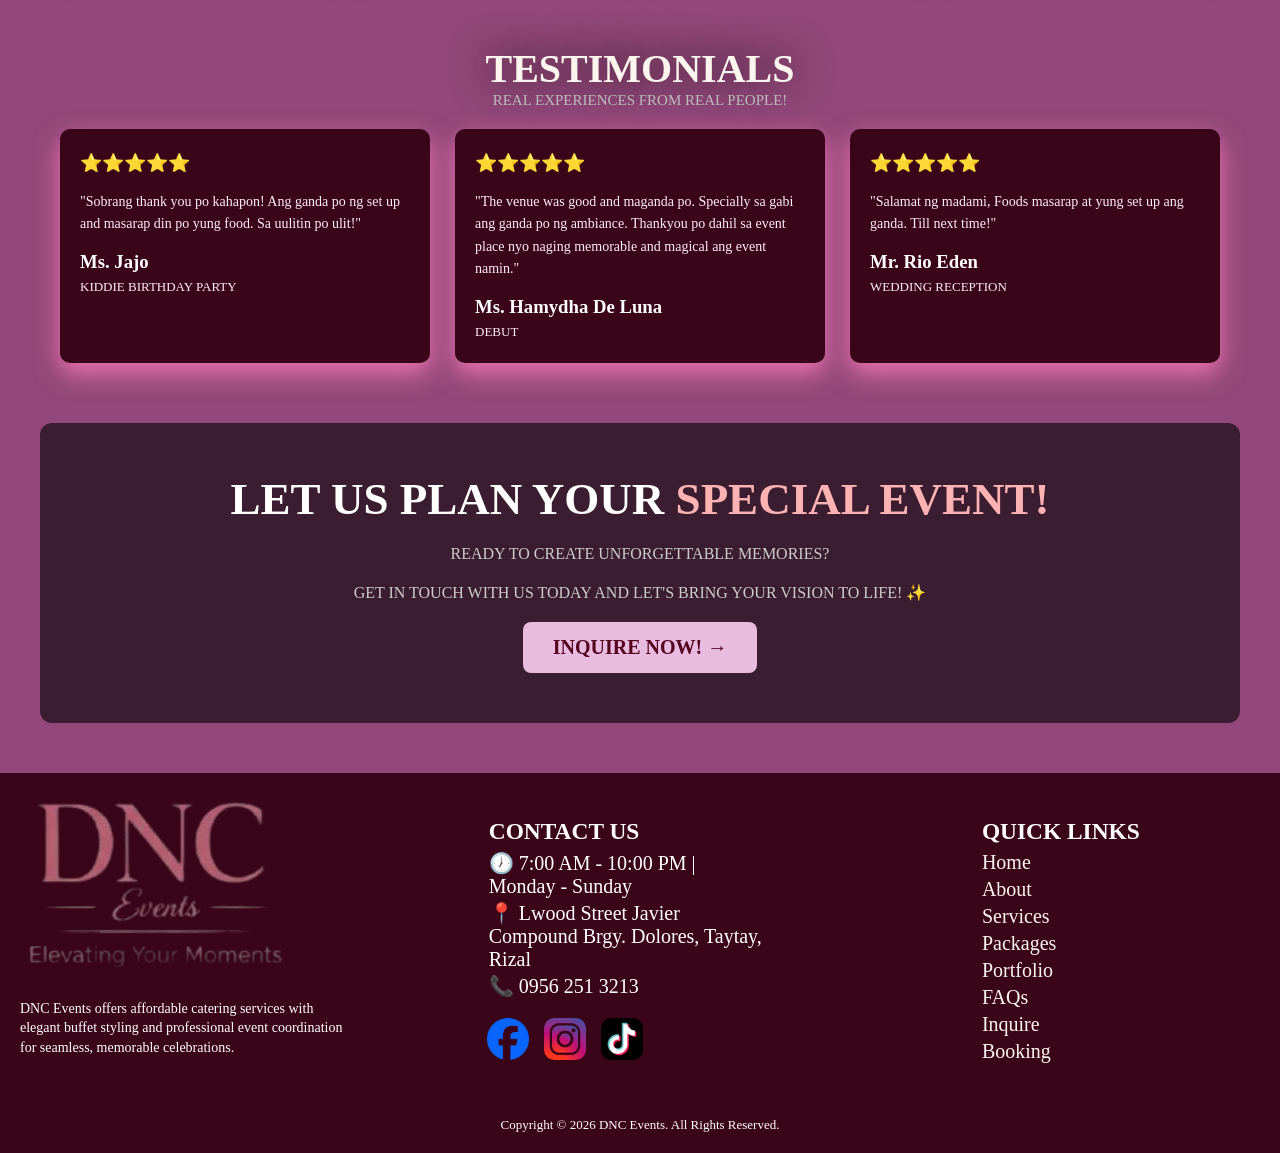
==== commit 1a5e8e9b: "index.html" ====
--- a/index.html
+++ b/index.html
@@ -22,7 +22,7 @@
         <div class="menu-toggle"> ☰ </div>
 
         <nav>
-            <a href="index.css">Home</a>
+            <a href="index.html">Home</a>
             <a href="about.html">About</a>
         <div class="dropdown">
            <a href="#" class="dropbtn">Catering</a>
@@ -343,4 +343,4 @@
     <script src="index.js"></script>
     
 </body>
-</html>+</html>
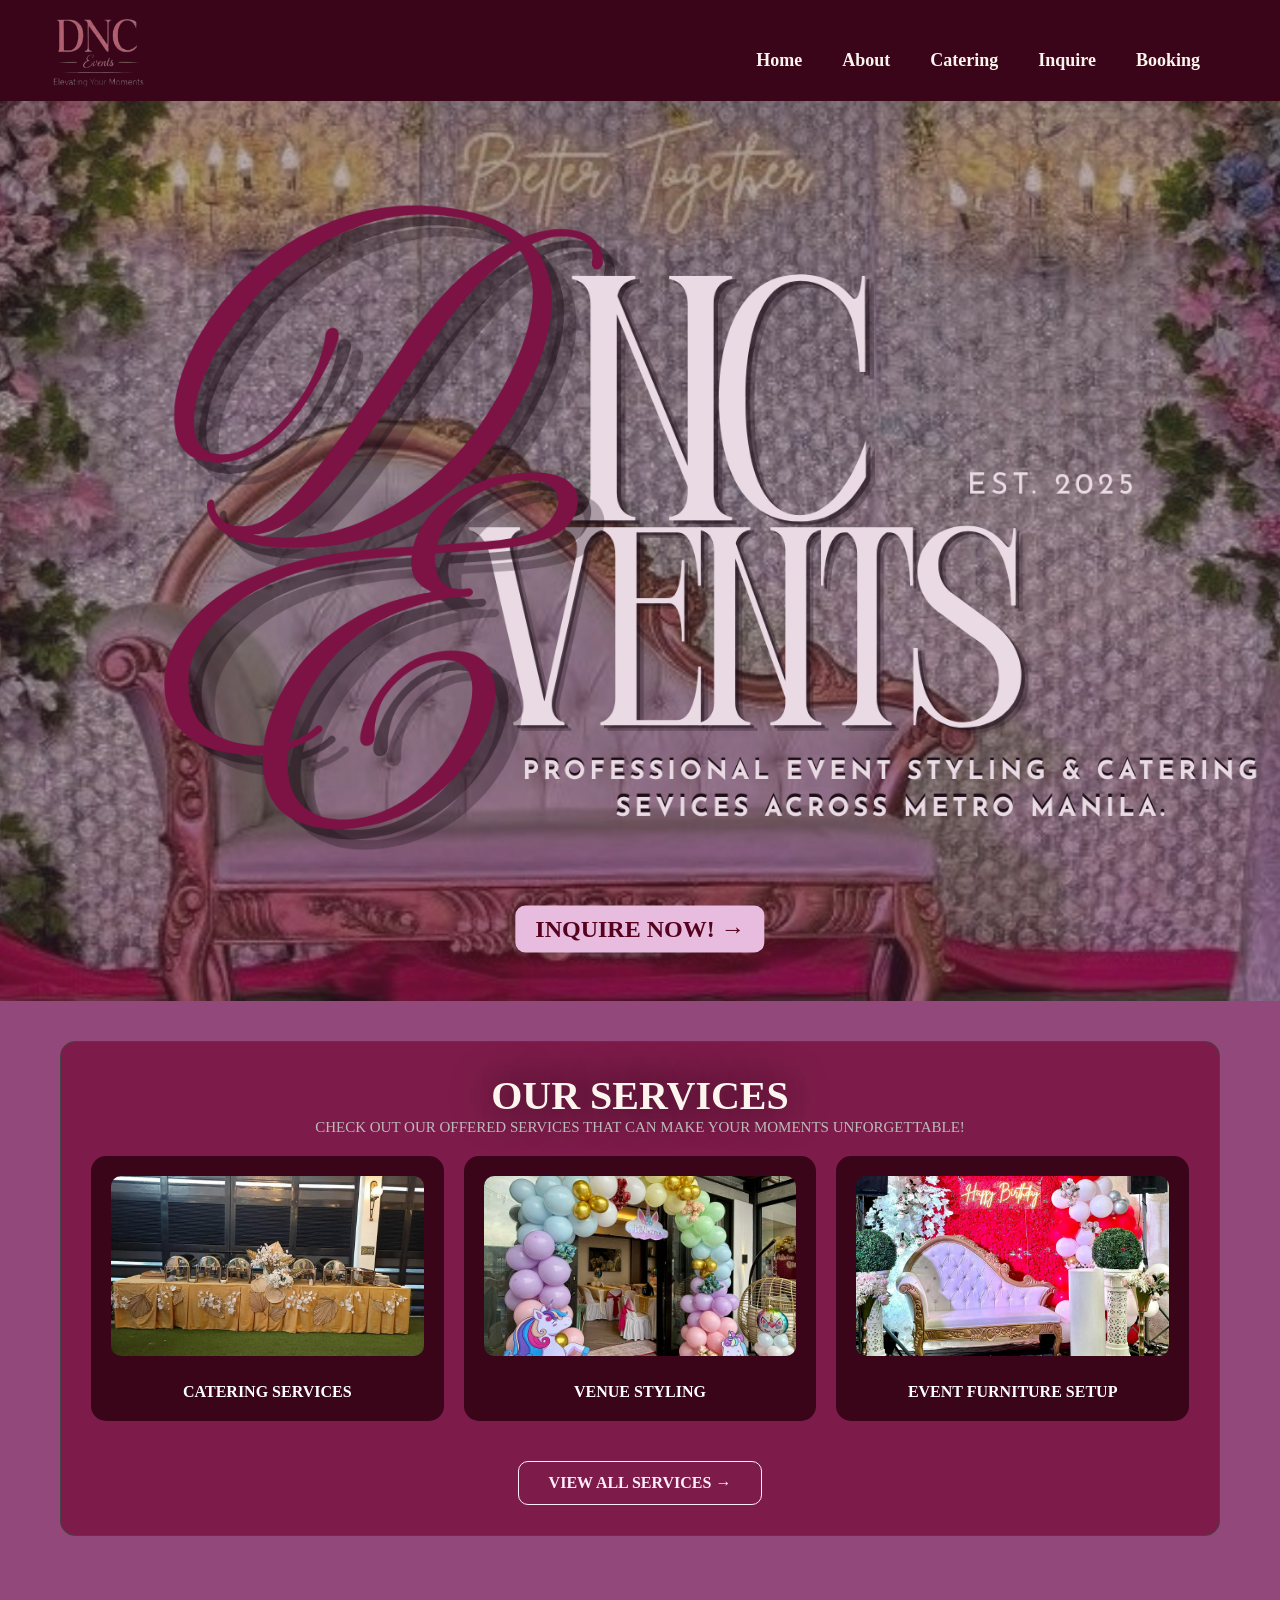
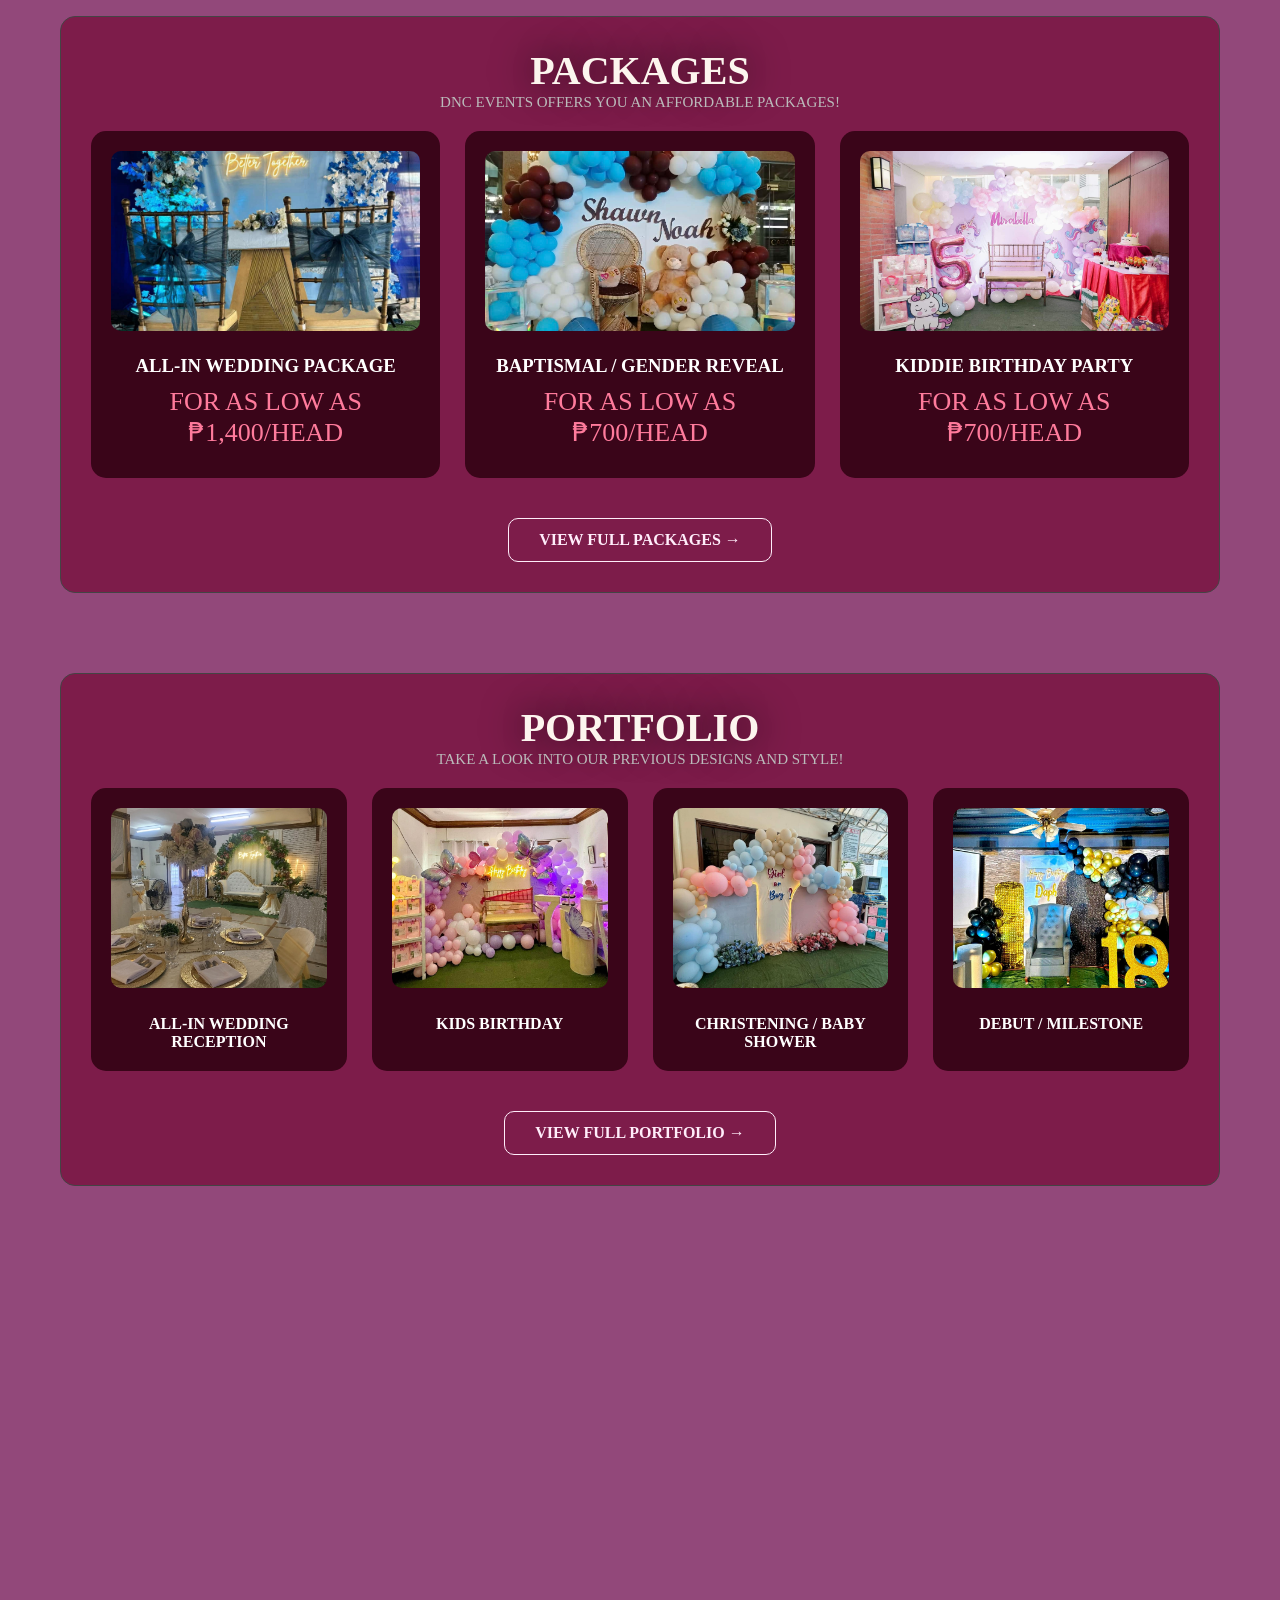
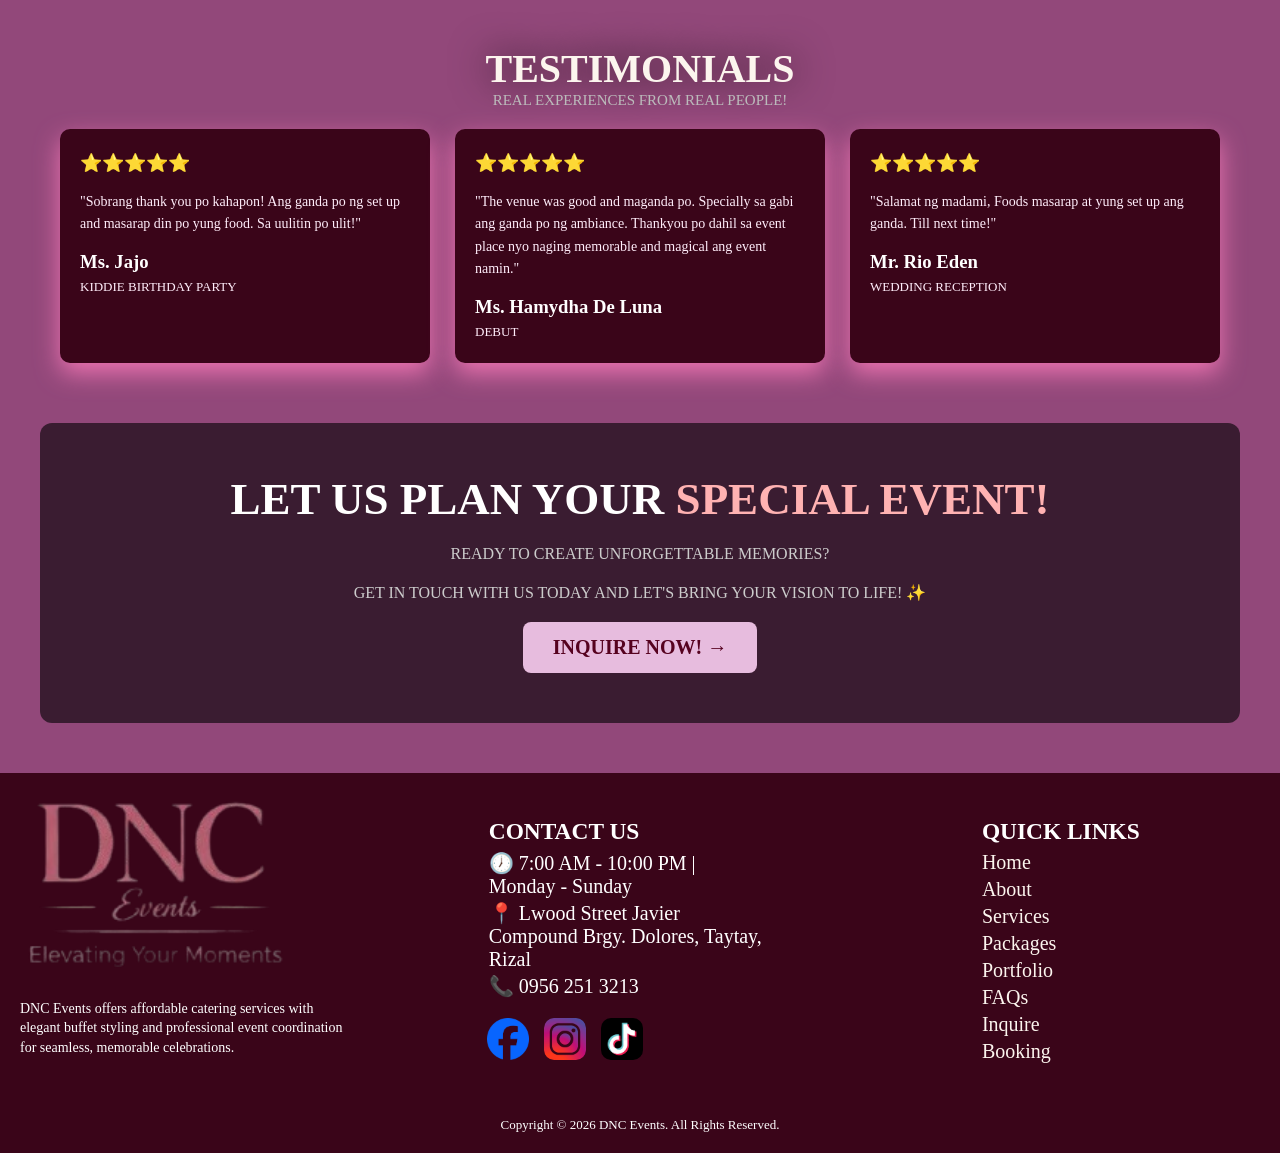
==== commit e60f43fc: "Add files via upload" ====
--- a/index.html
+++ b/index.html
@@ -343,4 +343,4 @@
     <script src="index.js"></script>
     
 </body>
-</html>
+</html>
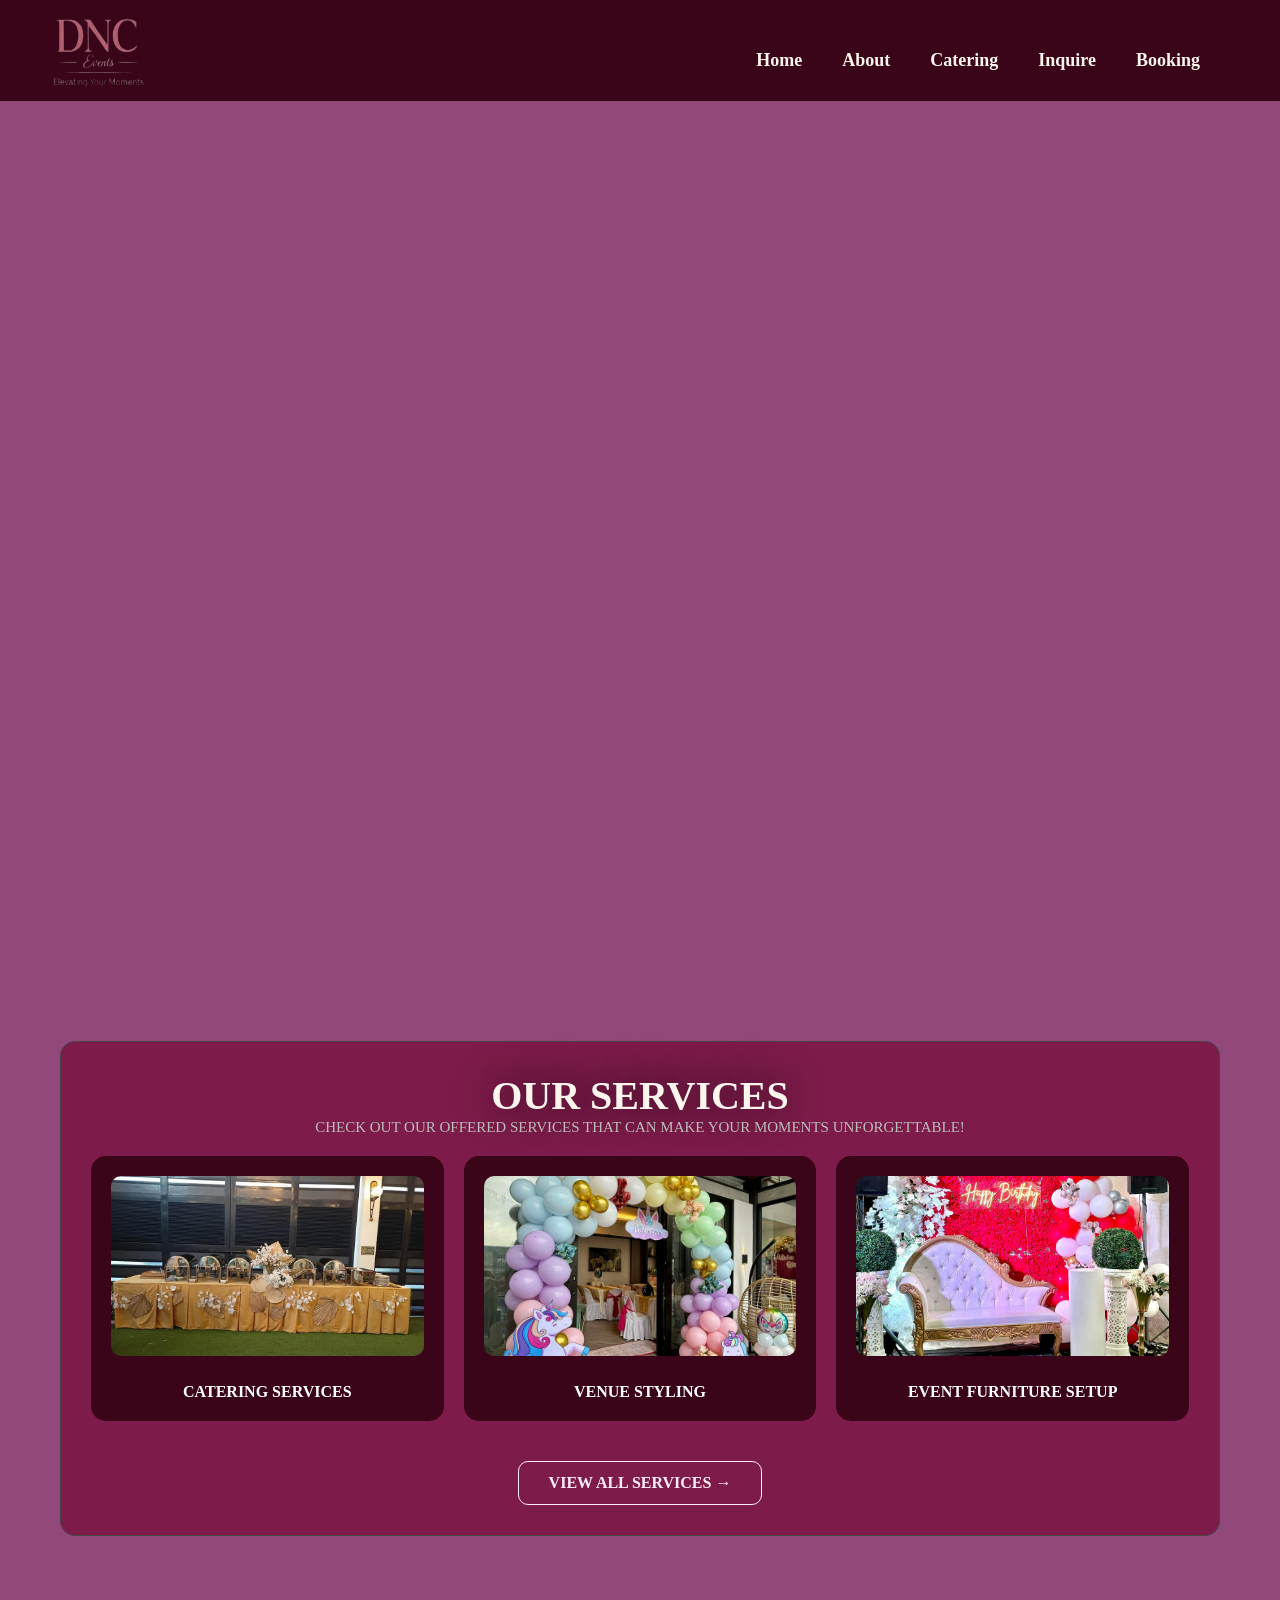
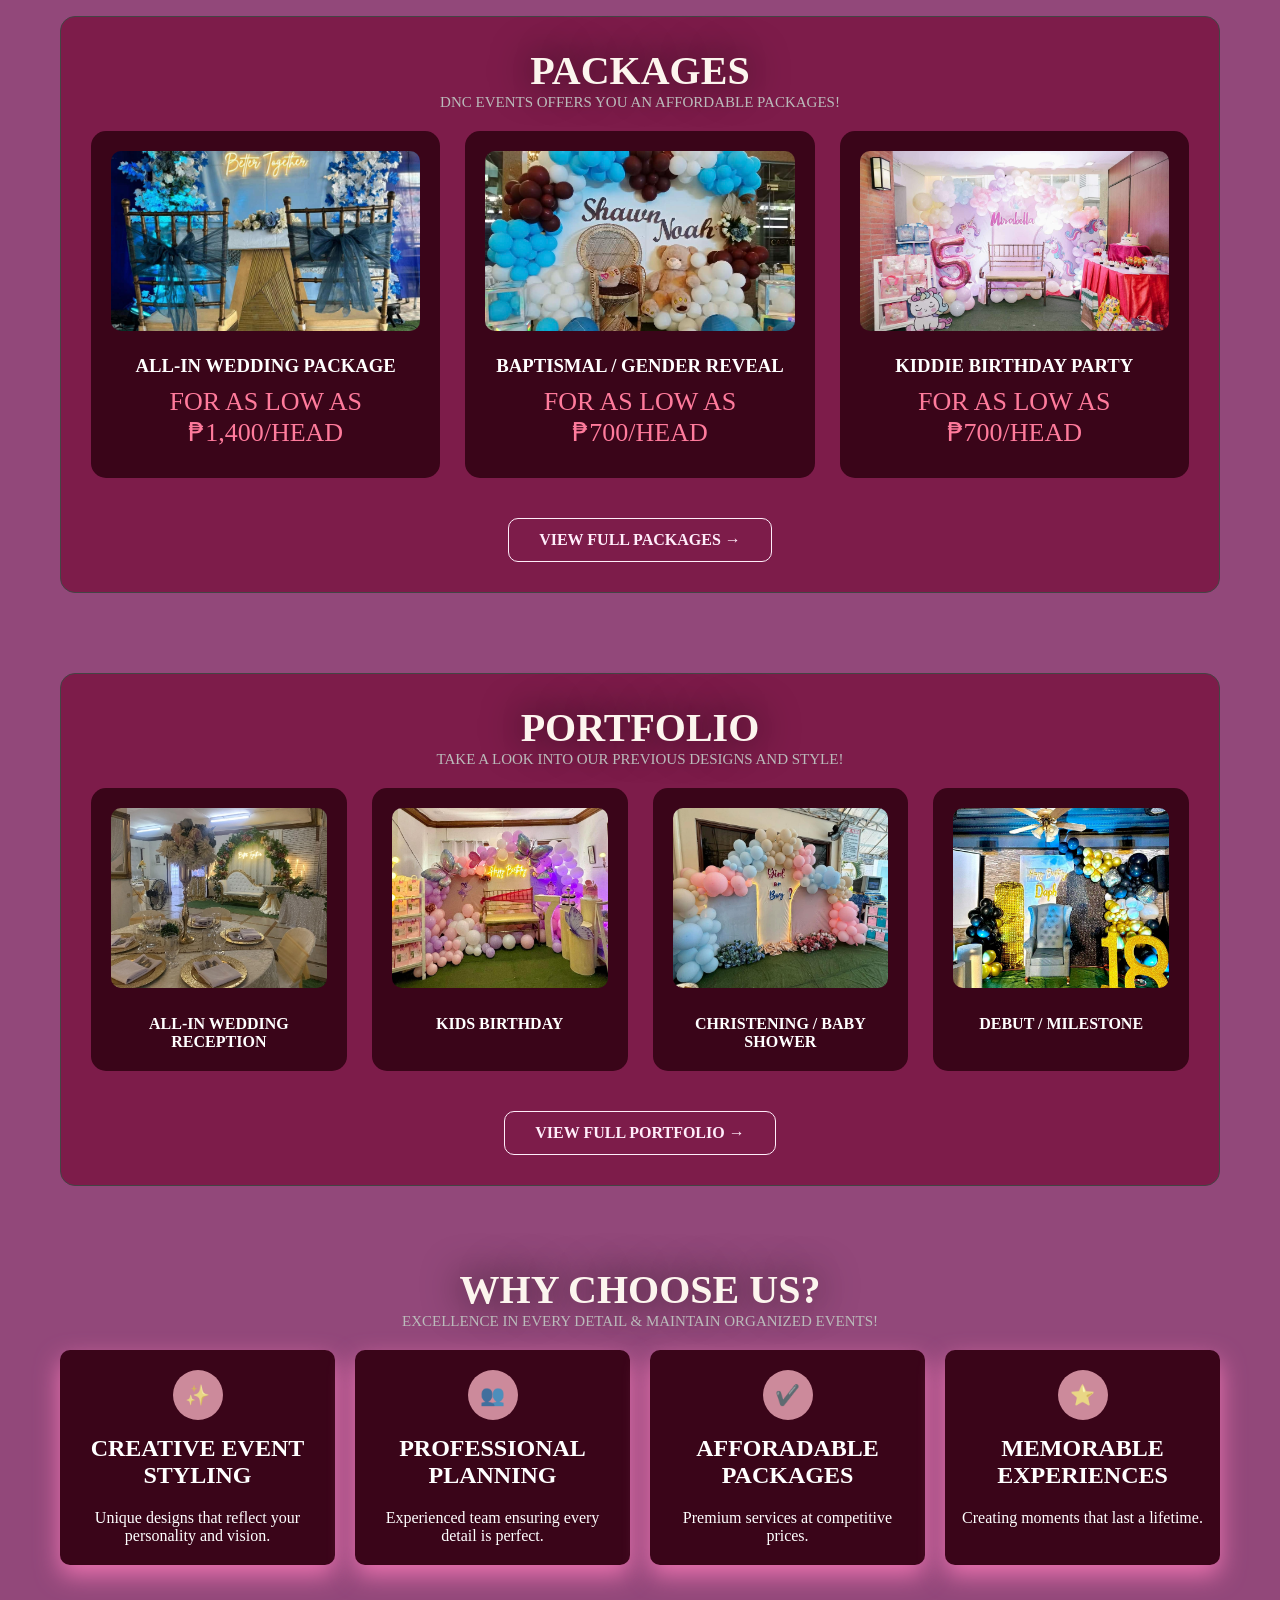
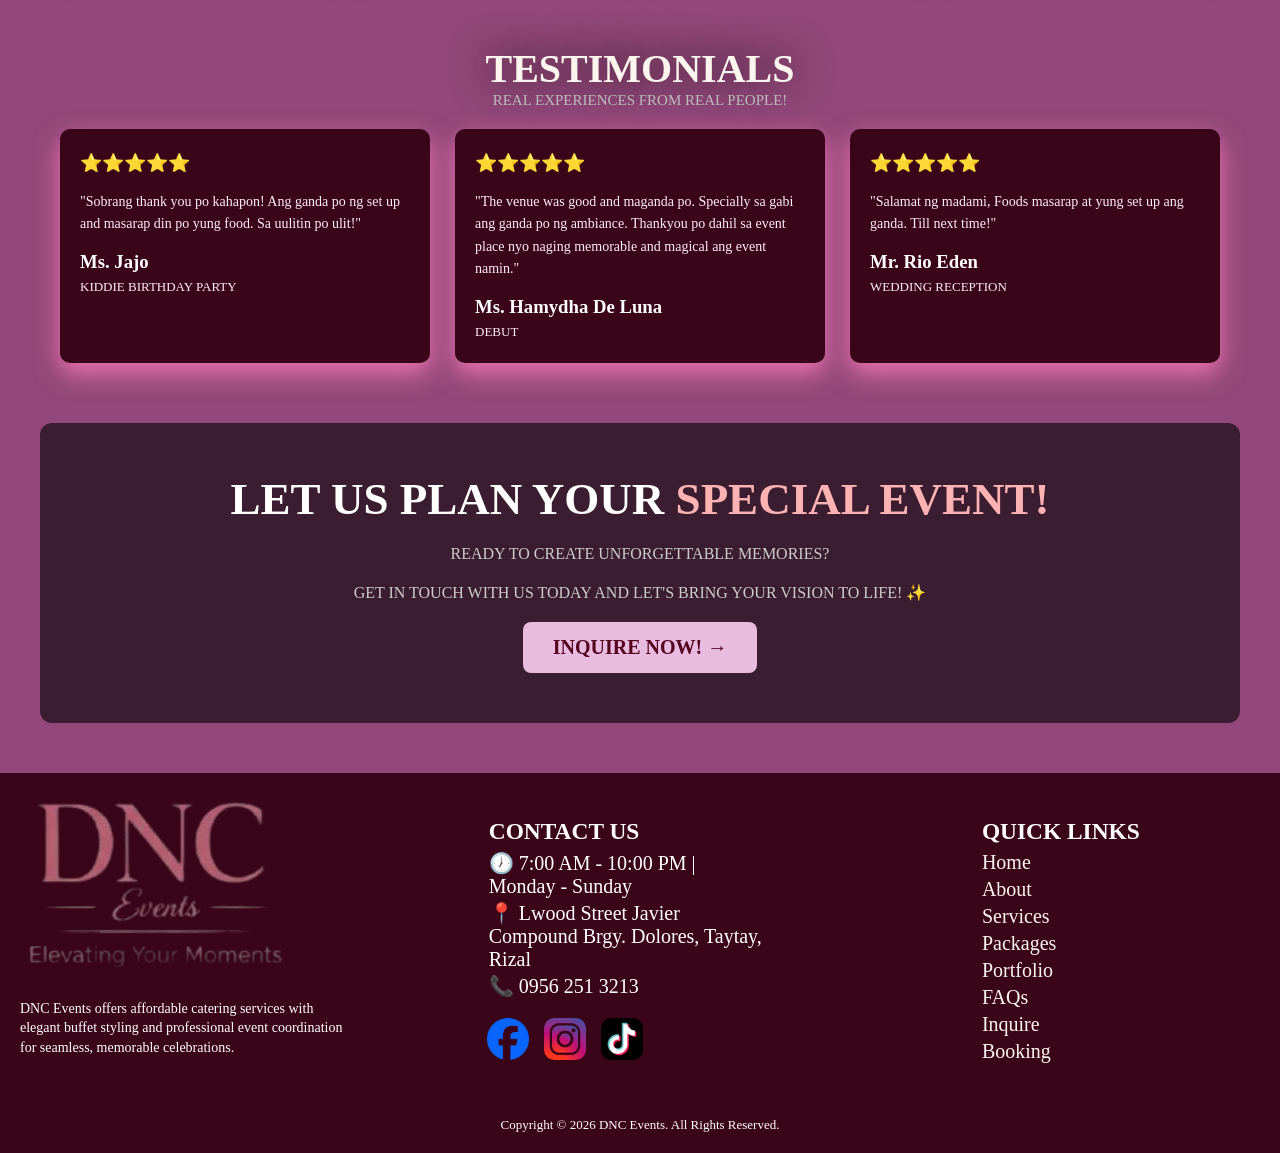
==== commit 43273e1c: "index.html" ====
--- a/index.html
+++ b/index.html
@@ -8,6 +8,10 @@
     <link rel="icon" href="images/DNC EVENTS LOGO.png">
     <link href="https://fonts.googleapis.com/css2?family=Poppins:wght@300;400;500&family=Playfair+Display:wght@500&display=swap" rel="stylesheet" >
     <link rel="stylesheet" href="index.css">
+    <link rel="stylesheet" href="phoneresponsive.css">
+    <link rel="stylesheet" href="tabletresponsive.css">
+   
+    
 
 </head>
 <body>
@@ -18,14 +22,12 @@
         <div class="logo">
             <img src="images/DNC EVENTS LOGO.png" alt="">
         </div>
-
-        <div class="menu-toggle"> ☰ </div>
-
+        <div class="menu-toggle" id="menu-toggle">☰</div>
         <nav>
             <a href="index.html">Home</a>
             <a href="about.html">About</a>
         <div class="dropdown">
-           <a href="#" class="dropbtn">Catering</a>
+           <a class="dropbtn">Catering</a>
         <div class="dropdown-content">
             <a href="services.html">Services</a>
             <a href="packages.html">Packages</a>
@@ -103,7 +105,7 @@
                     DNC EVENTS OFFERS YOU AN AFFORDABLE PACKAGES!
                 </p>
 
-                <div class="packages">
+                <div class="packagess">
 
                     <div class="package-card">
                         <img src="images/PACKAGES - ALL IN WEDDING.jpg">
@@ -343,4 +345,4 @@
     <script src="index.js"></script>
     
 </body>
-</html>+</html>
--- a/index.css
+++ b/index.css
@@ -83,13 +83,37 @@
         }
 
         .dropdown-content a:hover {
-            background: #7d1c4a;
+            background: #92487A;
             color: #FFEDFA;
         }
 
         .dropdown:hover .dropdown-content {
             display: block;
         }
+
+        /* HAMBURGER (hidden by default) */
+.menu-toggle {
+    display: none;
+    font-size: 28px;
+    cursor: pointer;
+    color: white;
+}
+
+/* OVERLAY */
+.overlay {
+    position: fixed;
+    top: 0;
+    left: 0;
+    width: 100%;
+    height: 100%;
+    background: rgba(0,0,0,0.5);
+    display: none;
+    z-index: 900;
+}
+
+.overlay.show {
+    display: block;
+}
 
         .logo {
             margin-right: auto;
@@ -105,12 +129,6 @@
             height: 80px;
             width: 100px;
         }
-        .menu-toggle {
-            display: none;
-            font-size: 28px;
-            cursor: pointer;
-            color: #FFEDFA;
-            }
 
 
         /* HERO */
@@ -384,7 +402,7 @@
 
         /* PACKAGES */
 
-        .packages {
+        .packagess {
             display: grid;
             grid-template-columns: repeat(auto-fit, minmax(250px, 1fr));
             gap: 25px;
@@ -799,225 +817,8 @@
         }
 
 
-        /* -------------------PARA SA MOBILE RESPONSIVE-------------------*/
-
-
-        @media (max-width: 768px) {
-            
-            /* NAVBAR */
-            .menu-toggle {
-                display: block;
-                position: fixed;
-                top: 15px;
-                right: 15px;
-                z-index: 9999; 
-            }
-            
-            header {
-            padding: 15px;
-            }
-
-            nav {
-                position: fixed;       /* pang sidebar */
-                top: 0;
-                right: -250px;          /* off screen */
-                width: 250px;
-                height: 100vh;
-                background: #3a0519;
-                  
-                display: flex;
-                flex-direction: column; /* pang vertical yung header */
-                align-items: flex-start;
-                padding-top: 80px;
-                transition: 0.3s;
-                z-index: 2000;
-                pointer-events: none;
-                }
-            nav.show{
-                right: 0;
-                opacity: 1;
-                pointer-events: all;
-            }
-            nav a {
-                width: 100%;
-                padding: 15px 25px;
-                margin: 0;
-                font-size: 18px;
-                text-align: center;
-
-            }
-            .logo img {
-                position: static; /* remove absolute */
-                height: 60px;
-                width: auto;
-                margin-bottom: 10px;
-            }
-            .overlay {
-                position: fixed;
-                top: 0;
-                left: 0;
-                width: 100%;
-                height: 100%;
-                background: rgba(0, 0, 0, 0.212);
-                opacity: 0;
-                pointer-events: none;
-                transition: 0.3s;
-                z-index: 1500;
-            }
-            .overlay.show {
-                opacity: 1;
-                pointer-events: all;
-            }
-
-  
-            /* HERO */
-            .hero {
-                display: flex;
-                justify-content: center;
-                align-items: center;
-                padding: 20px;
-                position: relative;
-            }
-
-            .hero-content {
-                position: relative;
-                width: 100%;
-                border-radius: 12px;
-                overflow: hidden;
-            }
-
-            .hero-content img {
-                opacity: 80%;
-                width: 100%;
-                height: auto;
-                display: block;
-                filter: blur(3px); 
-                filter: brightness(50%); 
-            }
-
-            .hero-text {
-                position: absolute;
-                top: 50%;
-                left: 50%;
-                transform: translate(-50%, -50%);
-                color: rgb(255, 255, 255);
-                text-align: center;
-                padding: 30px;
-                border-radius: 12px;
-            }
-
-            .hero-text h1 {
-                font-family: 'Times New Roman', serif;
-                font-size: 50px;
-                margin-bottom: 5px;
-                color: #ffedfa;
-                text-shadow: 5px 5px 2px black;
-            }
-            
-            .hero-text p {
-                font-family:'Times New Roman', Times, serif;
-                font-size: 10px;
-                margin-bottom: 50px;
-                font-weight: bold;
-                color: #ffedfa;
-                text-shadow: 0 0 40px black;     
-            }
-            
-            .hero-btn {
-                position: absolute;
-                margin-top: 10px;
-                transform: translate(-50%, -50%);
-                padding: 10px;
-                border: 2px #56021F;
-                background: #E7BCDE;
-                color: #56021F;  
-                border-radius: 10px;   
-                cursor: pointer;     
-                font-family: 'Times New Roman', serif;       
-                font-weight: bold;    
-                font-size: 14px;
-                z-index: 2; /* ensures it's above everything */
-            }
-            
-            .hero-btn:hover {
-                background: #7d1c4a;
-                color: #FFEDFA;
-            }
-
-            /* SECTIONS */
-            section {
-                padding: 30px 20px;
-            }
-            .title {
-                font-size: 28px;
-            }
-
-            /* SERVICES / PACKAGES / PORTFOLIO */
-            .services,
-            .packages,
-            .portfolio-grid,
-            .choose,
-            .test-container {
-                grid-template-columns: 1fr; /* 1 column */
-            }
-
-            /* CARDS */
-            .services-card,
-            .package-card,
-            .portfolio-card,
-            .choose-card,
-            .test-card {
-                padding: 15px;
-            }
-            /* CTA */
-            .cta-section {
-                padding: 30px 15px;
-            }
-            .cta-section h2 {
-                font-size: 28px;
-            }
-            .cta-btn {
-                font-size: 16px;
-                padding: 10px 20px;
-            }
-            
-            /* FOOTER */
-            .footer-logo img {
-                width: 120px;
-                height: auto;
-            }
-            .footer-content p {
-                font-size: 14px;
-        }
-
-    }
-
-        /* nilagay ko para sa pull to the top */
-        .back-to-top-text {
-        text-align: center;  /* pang center nung text */
-        margin: 20px 0;      /* spacing sya above/below (vertical) */
-        }
-
-        .back-to-top-text a {    
-            display: inline-block; /* need sya for animation */
-            animation: jump 1s infinite; /* ito yung jumping animation */
-        }
-        .back-to-top-text a:hover {
-            color: #FFEDFA;
-        }
-
-        /* Jumping animation */
-        
-        @keyframes jump {
-            0%, 100% {
-                transform: translateY(0);
-            }
-            50% {
-        transform: translateY(-8px); /* yung jump height nya*/
-            }
-        }
-
+       
 
     
         
-        +        
--- a/phoneresponsive.css
+++ b/phoneresponsive.css
@@ -0,0 +1,606 @@
+
+@media (max-width: 768px) {
+
+    /* ================= GLOBAL FIX ================= */
+    body {
+        overflow-x: hidden;
+    }
+
+    section {
+        padding: 30px 20px;
+    }
+
+    /* ================= NAVBAR ================= */
+    header {
+        padding: 15px 20px;
+        display: flex;
+        justify-content: space-between;
+        align-items: center;
+    }
+
+    .logo img {
+        position: static;
+        height: 60px;
+        width: auto;
+    }
+
+    /* HAMBURGER */
+    .menu-toggle {
+        display: block;
+        z-index: 1100;
+        font-size: 28px;
+        color: white;
+        cursor: pointer;
+    }
+
+    /* ================= SIDE NAV (CLEAN + CENTERED) ================= */
+    nav {
+        position: fixed;
+        top: 0%;
+        right: -100%;
+        width: 50%;
+        height: 100vh;
+        background: #3a0519;
+        display: flex;
+        flex-direction: column;
+        justify-content: center;
+        align-items: center;
+        transition: 0.3s ease;
+        z-index: 1000;
+    }
+
+    nav.show {
+        right: 0;
+    }
+
+    /* MENU ITEMS */
+    nav a {
+        display: block;
+        margin: 12px 0;
+        font-size: 22px;
+        color: #FCF5EE;
+        text-decoration: none;
+        text-align: center;
+        letter-spacing: 1px;
+    }
+
+    nav a:hover {
+        color: #f5c6c6;
+    }
+
+    /* ================= DROPDOWN FIX ================= */
+    .dropdown > .dropbtn {
+        display: none !important;
+        background-color: none !important;
+    }
+
+    .dropdown-content {
+        display: flex !important;
+        flex-direction: column;
+        align-items: center;
+        gap: 10px;
+        position: static !important;
+        box-shadow: none !important;
+    }
+
+    .dropdown-content a {
+        font-size: 20px;
+        background-color: none !important;
+    }
+
+    /* ================= HERO ================= */
+    .hero-content {
+        height: 30vh;
+    }
+
+    .hero-btn {
+        font-size: 16px;
+        padding: 4px 6px;
+        top: 90%;
+    }
+
+    /* ================= TEXT ================= */
+    .title {
+        font-size: 26px;
+    }
+
+    .choose-subtitle {
+        font-size: 13px;
+    }
+
+.gallery {
+    display: grid;
+    grid-template-columns: repeat(auto-fit, minmax(250px, 1fr));
+    gap: 20px;
+}
+
+.box {
+    width: 100%;
+}
+
+/* ================= FAQs RESPONSIVE ================= */
+.faq-question {
+    font-size: 16px;
+}
+
+    /* ================= SERVICES RESPONSIVE ================= */
+
+.section,
+.section.reverse {
+    display: flex !important;
+    flex-direction: column !important;
+    align-items: stretch !important;
+}
+
+/* TEXT ALWAYS FIRST */
+.section .text,
+.section.reverse .text {
+    order: 1 !important;
+    width: 100% !important;
+}
+
+/* IMAGE ALWAYS BELOW + FULL WIDTH */
+.section .image,
+.section.reverse .image {
+    order: 2 !important;
+    width: 100% !important;
+    margin-top: 15px !important;
+}
+
+/* IMAGE SAME SIZE EVERYWHERE */
+.section .image img,
+.section.reverse .image img {
+    width: 100% !important;
+    height: 200px !important;
+    object-fit: cover !important;
+    display: block !important;
+    border-radius: 8px;
+}
+
+/* ================= CENTER ICON ================= */
+.icon {
+    width: 70px;
+    height: 70px;
+    margin: 0 auto 10px auto;   /* CENTER horizontally */
+    display: flex;
+    align-items: center;
+    justify-content: center;
+    font-size: 28px;
+}
+
+
+    /* ================= CARD SMALLER SERVICES ================= */
+    .card-container {
+        display: flex;
+        flex-wrap: nowrap;
+        overflow-x: auto;
+        scroll-snap-type: x mandatory;
+        gap: 0;
+    }
+
+    .card-container::-webkit-scrollbar {
+        display: none;
+    }
+
+    .card {
+        flex: 0 0 90%;          /* smaller than full screen */
+        max-width: 90%;
+        margin: 0 auto;
+        padding: 20px;          /* smaller padding */
+        scroll-snap-align: center;
+        border-radius: 10px;
+    }
+
+    /* ================= TEXT + SECTION FIX ================= */
+    .section,
+    .section.reverse {
+        flex-direction: column;
+        padding: 25px 15px;
+        text-align: center;
+    }
+
+    .text {
+        width: 100%;
+    }
+
+    .text h2 {
+        font-size: 26px;
+    }
+
+    .text p {
+        font-size: 14px;
+    }
+
+    /* ================= REMOVE DROPDOWN (WHAT WE OFFER) ================= */
+    .desc {
+        display: block !important;   /* always visible */
+        margin-left: 0;
+        margin-top: 5px;
+    }
+
+    .item:hover .desc {
+        display: block;              /* remove hover behavior */
+    }
+
+    .title {
+        cursor: default;             /* remove clickable feel */
+    }
+
+    /* ================= SWIPE CONTAINER ABOUT ================= */
+
+    .story {
+    max-width: 100%;     /* fit screen */
+    padding: 0 10px;     /* breathing space */
+}
+
+.story p {
+    font-size: 14px;     /* smaller text */
+    line-height: 1.5;    /* better readability */
+    text-align: justify; /* cleaner look */
+}
+    .card-container {
+        display: flex;
+        flex-wrap: nowrap;            /* IMPORTANT: no wrapping */
+        overflow-x: auto;
+        scroll-snap-type: x mandatory;
+        scroll-behavior: smooth;
+        gap: 0;                       /* no spacing = no peeking */
+        padding: 0;
+    }
+
+    /* hide scrollbar */
+    .card-container::-webkit-scrollbar {
+        display: none;
+    }
+
+    /* ================= 1 CARD PER SCREEN ================= */
+    .card {
+        flex: 0 0 100%;
+        min-width: 100%;
+        max-width: 100%;
+        scroll-snap-align: center;
+        margin: 0;
+    }
+
+
+    /* ================= SWIPE CARDS INDEX ================= */
+.services,
+.packagess,
+.portfolio-grid,
+.test-container,
+.choose {
+    display: flex;
+    overflow-x: auto;
+    scroll-snap-type: x mandatory;
+    scroll-behavior: smooth;
+    gap: 0; /* IMPORTANT: removes peeking */
+    padding: 0;
+}
+
+/* hide scrollbar */
+.services::-webkit-scrollbar,
+.packages::-webkit-scrollbar,
+.portfolio-grid::-webkit-scrollbar,
+.test-container::-webkit-scrollbar,
+.choose::-webkit-scrollbar {
+    display: none;
+}
+
+/* FULL WIDTH CARD */
+.services-card,
+.package-card,
+.portfolio-card,
+.test-card,
+.choose-card {
+    min-width: 100%;
+    max-width: 100%;
+    flex: 0 0 100%;
+    scroll-snap-align: center;
+    margin: 0;
+}
+
+.services-card,
+.package-card,
+.portfolio-card,
+.test-card,
+.choose-card,
+.services-box,
+.packages-box,
+.portfolio-box,
+.choose-card,
+.cta-section,
+header {
+    box-shadow: none !important;
+}
+
+    /* ================= TESTIMONIAL ================= */
+    .test-card {
+        min-width: 70%;
+        max-width: 70%;
+        padding: 15px;
+        font-size: 14px;
+        line-height: 1.4;
+    }
+
+    .test-card p {
+        font-size: 13px;
+    }
+
+    .test-card h3 {
+        font-size: 16px;
+    }
+
+    /* ================= WHY CHOOSE US ================= */
+    .choose-card h3 {
+        font-size: 16px;
+    }
+
+    .choose-card p {
+        font-size: 13px;
+    }
+
+    /* ================= BOOKING SERVICES RESPONSIVE ================= */
+
+.servicess {
+    display: flex;
+    flex-direction: column;
+}
+
+/* GRID BACK TO NORMAL */
+.services-grid {
+    display: grid;
+    grid-template-columns: 1fr; /* one per row */
+    gap: 15px;
+}
+
+/* REMOVE SWIPE COMPLETELY */
+.services-grid::-webkit-scrollbar {
+    display: none;
+}
+
+/* CARDS */
+.service-box {
+    width: 100%;
+    cursor: pointer;
+    transition: 0.3s;
+}
+
+/* SELECTED STATE (keep this if you already have checkbox inside) */
+.service-box:has(input:checked) {
+    background: rgba(202, 141, 170, 0.692);
+    color: #3a0519;
+    font-weight: bold;
+}
+
+/* HOVER EFFECT */
+.service-box:hover {
+    transform: translateY(-3px);
+}
+
+    /* ================= PACKAGES BOOKING ================= */
+
+
+.packages {
+    display: flex;
+    flex-direction: column;
+}
+
+/* SAME GRID STYLE */
+/* FORCE ALL PACKAGE BOXES SAME LOOK */
+.packages-grid label {
+    width: 100%;
+}
+
+.package-box {
+    padding: 18px;
+    border-radius: 12px;
+    background: #3a0519;
+    border: 1px solid #3f3f46;
+    color: #fff;
+    text-align: center;
+    cursor: pointer;
+    transition: 0.3s;
+    box-shadow: 0 10px 25px rgb(236, 115, 176);
+}
+
+/* REMOVE ANY INNER BUTTON STYLE */
+.package-box button {
+    display: none;
+}
+
+/* HIDE INPUT */
+.package-box input {
+    display: none;
+}
+
+/* SELECTED STATE */
+.package-box:has(input:checked) {
+    border-color: #3a0519;
+    background: rgba(202, 141, 170, 0.692);
+    color: #3a0519;
+    font-weight: bold;
+}
+
+/* HOVER */
+.package-box:hover {
+    transform: translateY(-3px);
+    box-shadow: 0 10px 25px rgb(255, 78, 166);
+}
+
+.contact {
+        flex-direction: column;
+        gap: 12px;
+    }
+
+    .contact-box {
+        width: 100%;
+        padding: 16px;
+        font-size: 14px;
+    }
+
+    .contact-popup {
+    position: absolute;
+    bottom: 18px;
+    left: 50%;
+    transform: translateX(-50%);
+
+    font-size: 14px;
+    color: #ffffff;
+
+    background: rgba(12, 1, 6, 0.15);
+    padding: 6px 10px;
+    border-radius: 6px;
+
+    opacity: 0;
+    transition: 0.3s;
+    white-space: nowrap;
+}
+
+/* SHOW ON CLICK */
+.contact-box.active .contact-popup {
+    opacity: 1;
+    bottom: 26px;
+}
+
+/* HOVER EFFECT */
+.contact-box:hover {
+    transform: translateY(-4px);
+}
+    /* ================= TEXT & BUTTONS ================= */
+    /* Make all rows vertical */
+    .row {
+        flex-direction: column;
+        gap: 15px; /* spacing between stacked items */
+    }
+
+    /* Ensure form-groups take full width */
+    .row .form-group {
+        width: 100%;
+    }
+
+    /* Reduce padding inside form-box for small screens */
+    .form-box {
+        padding: 20px 15px;
+    }
+
+    /* Adjust font size for inputs and labels */
+    .form-group label {
+        font-size: 14px;
+    }
+
+    input, select, textarea, button {
+        font-size: 14px;
+        padding: 12px;
+    }
+    /* ================= CTA ================= */
+    .cta-section {
+        padding: 25px 15px;
+        max-width: 100%;
+        margin: 0 auto 30px auto;
+        box-sizing: border-box;
+    }
+
+    .cta-section h2 {
+        font-size: 22px;
+        line-height: 1.3;
+    }
+
+    .cta-section p {
+        font-size: 13px;
+        margin: 10px auto;
+        max-width: 100%;
+        padding: 0 5px;
+    }
+
+    .cta-btn {
+        font-size: 14px;
+        padding: 10px 18px;
+        max-width: 90%;
+    }
+
+    /* ================= FOOTER ================= */
+    .footer {
+    padding: 25px 15px;
+}
+
+.footer-content {
+    display: flex;
+    flex-direction: column;
+    gap: 20px;
+}
+
+/* LEFT */
+.footer-left {
+    width: 100%;
+    text-align: center;
+}
+
+.footer-logo img {
+    width: 180px;
+    height: auto;
+    margin-bottom: 10px;
+}
+
+.footer-description {
+    font-size: 12px;
+    line-height: 1.4;
+    max-width: 90%;
+    margin: auto;
+}
+
+/* ================= CONTACT US CENTER ================= */
+
+.footer-center {
+    width: 100%;
+    display: flex;
+    flex-direction: column;
+    align-items: center;
+    justify-content: center;
+    text-align: center !important;
+    margin: 0 auto;
+}
+
+.footer-center h3 {
+    font-size: 13px;
+    margin-bottom: 6px;
+}
+
+.footer-center p {
+    font-size: 11px;
+    margin: 2px 0;
+    line-height: 1.3;
+    text-align: center !important;
+}
+
+/* ================= ICONS BACK (SMALL + CENTERED) ================= */
+
+.footer-bottom-social {
+    display: flex !important;
+    justify-content: center;
+    align-items: center;
+    gap: 10px;
+    margin-top: 10px;
+}
+
+.footer-bottom-social img {
+    width: 28px;   /* maliit lang */
+    height: 28px;
+    object-fit: contain;
+    margin: 0;
+}
+
+/* RIGHT SIDE REMOVED */
+.footer-right {
+    display: none;
+}
+
+/* COPYRIGHT */
+.footer-copy {
+    font-size: 11px;
+    margin-top: 15px;
+    text-align: center;
+}
+}
+
+
+                
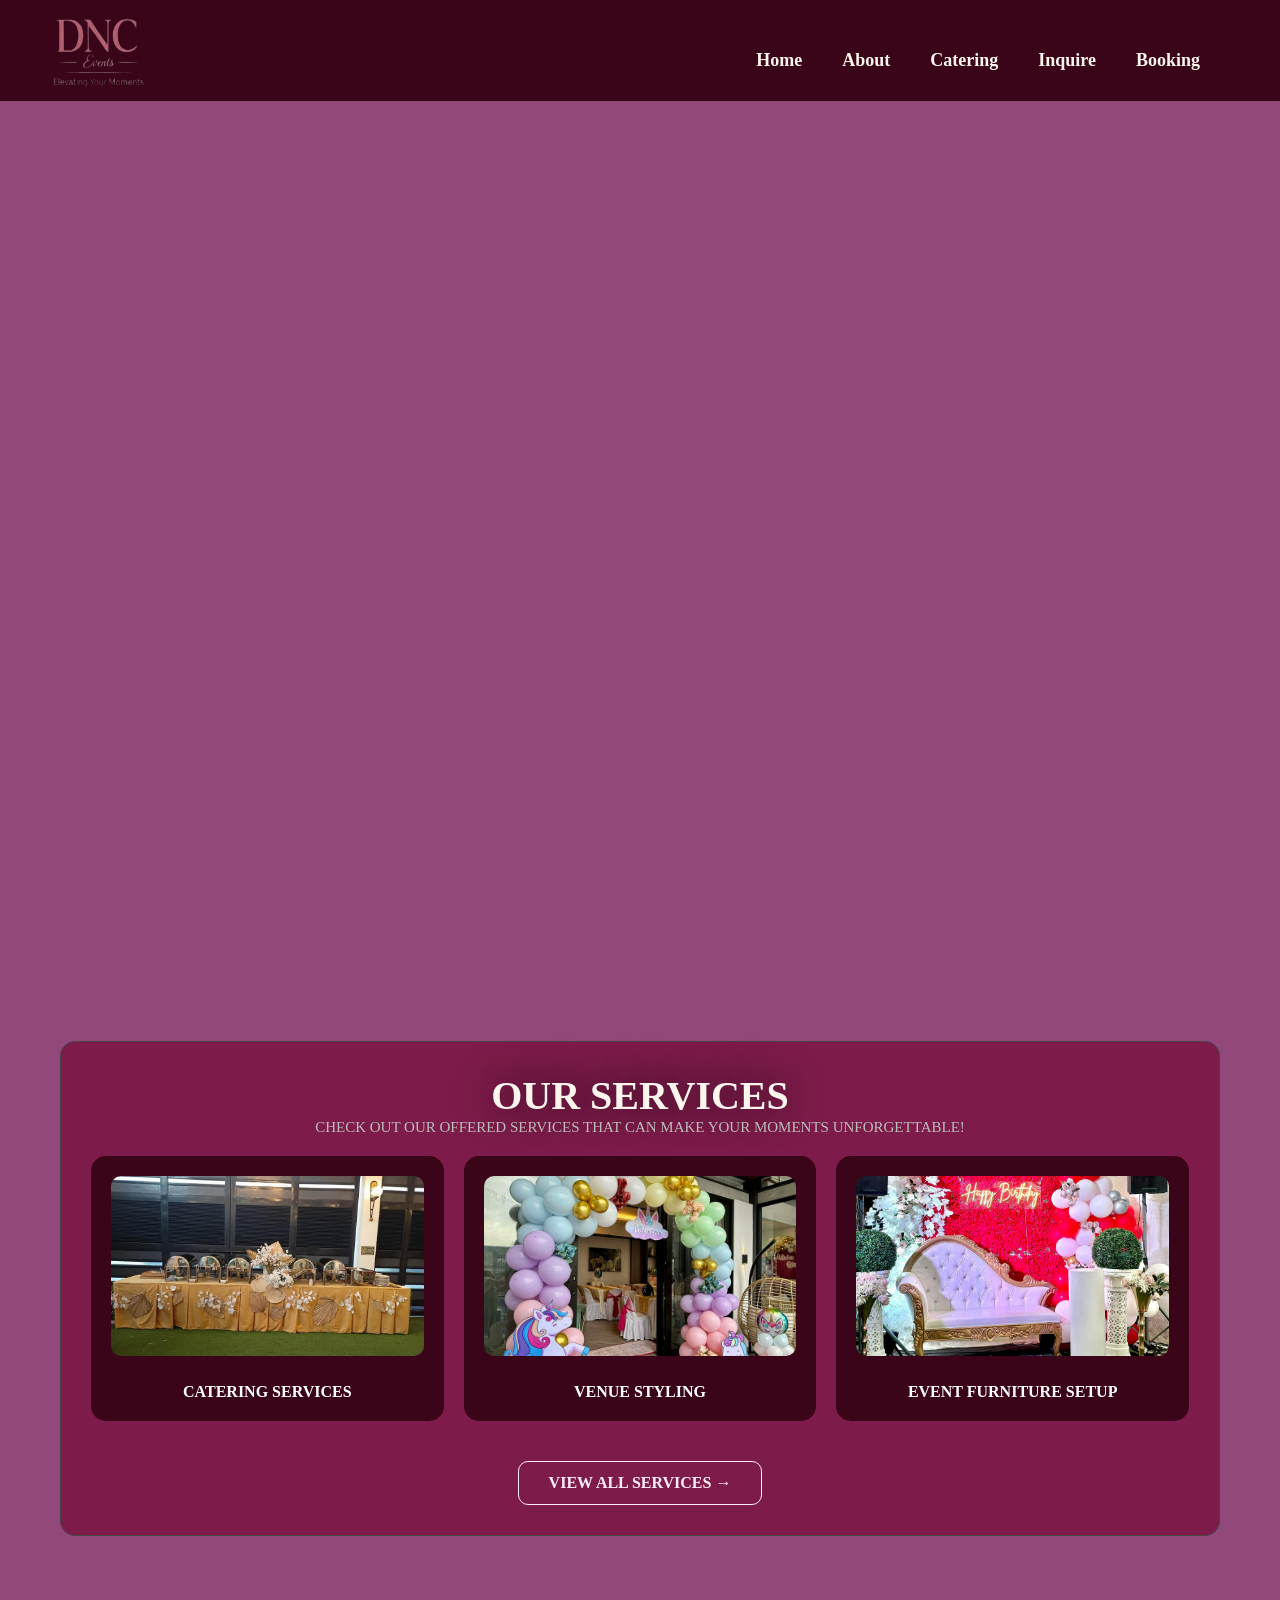
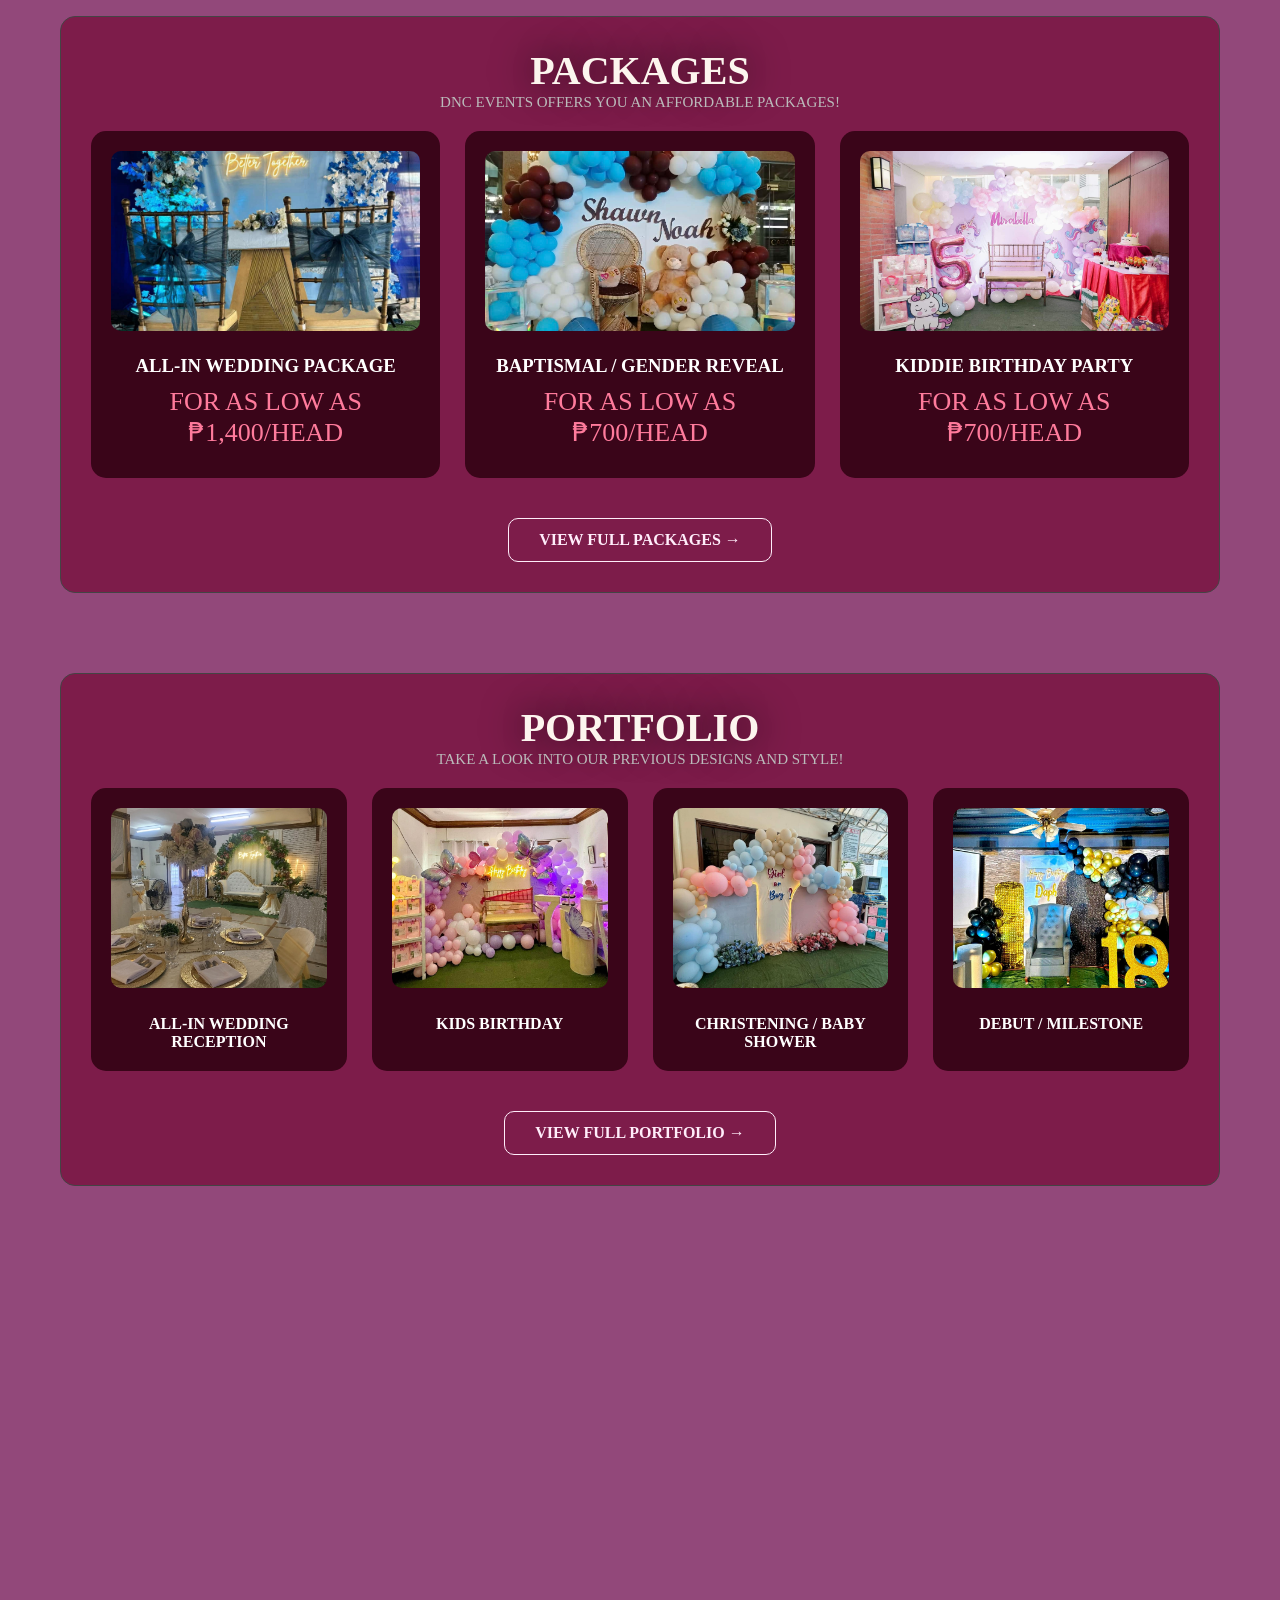
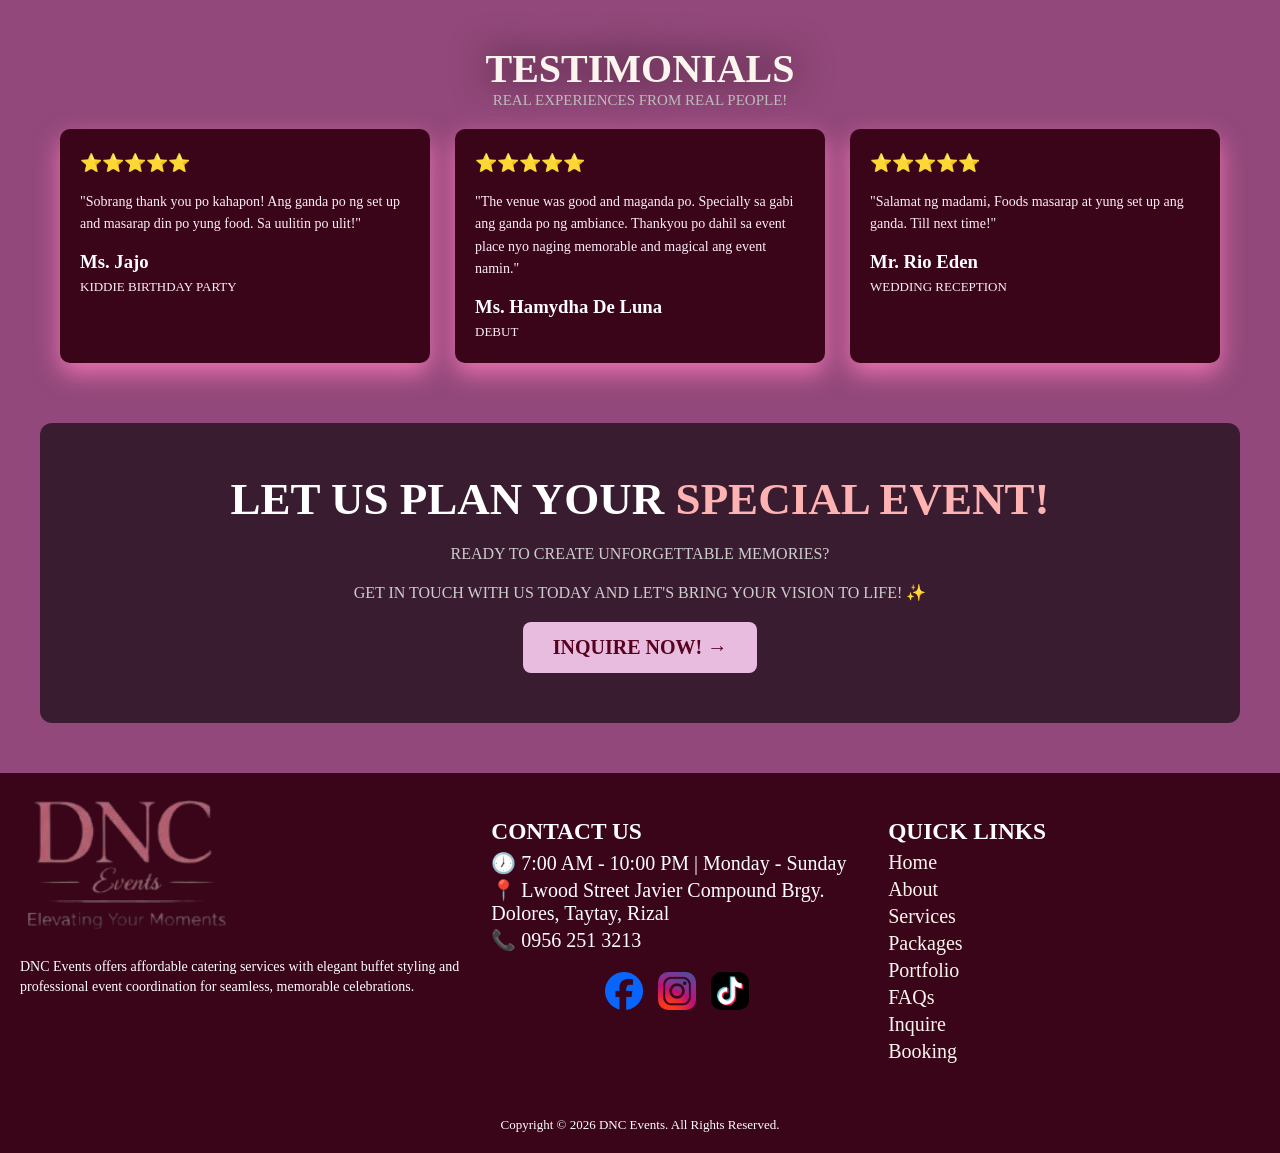
==== commit 73a1ad32: "index.html" ====
--- a/index.html
+++ b/index.html
@@ -9,8 +9,7 @@
     <link href="https://fonts.googleapis.com/css2?family=Poppins:wght@300;400;500&family=Playfair+Display:wght@500&display=swap" rel="stylesheet" >
     <link rel="stylesheet" href="index.css">
     <link rel="stylesheet" href="phoneresponsive.css">
-    <link rel="stylesheet" href="tabletresponsive.css">
-   
+
     
 
 </head>
@@ -20,7 +19,9 @@
 
     <header>
         <div class="logo">
-            <img src="images/DNC EVENTS LOGO.png" alt="">
+          <a href="index.html">
+        <img src="images/DNC EVENTS LOGO.png" alt="DNC Events Logo">
+    </a>
         </div>
         <div class="menu-toggle" id="menu-toggle">☰</div>
         <nav>
@@ -343,6 +344,7 @@
     </footer>
     
     <script src="index.js"></script>
+    <script src="responsive.js"></script>
     
 </body>
 </html>
--- a/index.css
+++ b/index.css
@@ -816,6 +816,92 @@
             }
         }
 
+   
+/* ================= TABLET ONLY (iPad standard) ================= */
+@media only screen and (min-width: 768px) and (max-width: 1024px) {
+
+    body {
+        overflow-x: hidden;
+    }
+
+    header {
+        padding: 30px 40px;
+    }
+
+    .hero {
+        height: 50vh;
+    }
+
+    .hero-content {
+        height: 55vh !important;
+    }
+
+    .hero-content img {
+        height: 53vh !important;
+        object-fit: cover;
+        object-position: center;
+    }
+
+    .hero-btn {
+        top: 89%;
+    }
+
+    section {
+        padding: 40px 30px;
+    }
+
+    .choose {
+        grid-template-columns: repeat(2, 1fr);
+    }
+
+    .test-container {
+        grid-template-columns: repeat(2, 1fr);
+    }
+
+    .services {
+        grid-template-columns: repeat(2, 1fr);
+    }
+
+    .packagess {
+        grid-template-columns: repeat(2, 1fr);
+    }
+
+    .portfolio-grid {
+        grid-template-columns: repeat(2, 1fr);
+    }
+
+    .cta-section {
+        padding: 60px 40px;
+    }
+
+    .cta-section h2 {
+        font-size: 32px;
+    }
+}
+
+    /* ================= FOOTER ================= */
+    .footer-content {
+        flex-wrap: wrap;
+        gap: 25px;
+    }
+
+    .footer-center,
+    .footer-right {
+        margin-left: 0;
+    }
+
+    .footer-logo img {
+        width: 220px;
+    }
+
+    .footer-bottom-social img {
+        margin-left: 0;
+        width: 38px;
+        height: 38px;
+    }
+        
+
+        
 
        
 
--- a/phoneresponsive.css
+++ b/phoneresponsive.css
@@ -229,38 +229,37 @@
     /* ================= SWIPE CONTAINER ABOUT ================= */
 
     .story {
-    max-width: 100%;     /* fit screen */
-    padding: 0 10px;     /* breathing space */
-}
-
+  max-width: 100%;
+  padding: 0 10px;
+}
+.story h2 {
+    text-shadow: 2px 2px 5px #000000;
+}
 .story p {
-    font-size: 14px;     /* smaller text */
-    line-height: 1.5;    /* better readability */
-    text-align: justify; /* cleaner look */
-}
-    .card-container {
-        display: flex;
-        flex-wrap: nowrap;            /* IMPORTANT: no wrapping */
-        overflow-x: auto;
-        scroll-snap-type: x mandatory;
-        scroll-behavior: smooth;
-        gap: 0;                       /* no spacing = no peeking */
-        padding: 0;
-    }
-
-    /* hide scrollbar */
-    .card-container::-webkit-scrollbar {
-        display: none;
-    }
-
-    /* ================= 1 CARD PER SCREEN ================= */
-    .card {
-        flex: 0 0 100%;
-        min-width: 100%;
-        max-width: 100%;
-        scroll-snap-align: center;
-        margin: 0;
-    }
+  font-size: 14px;
+  line-height: 2.0;
+  text-align: justify;
+}
+
+/* REMOVE SWIPE */
+.card-container {
+  display: flex;
+  flex-wrap: wrap;     /* allow wrapping */
+  gap: 20px;           /* optional spacing */
+  overflow: visible;   /* no scrolling */
+  padding: 0px;
+  width: 80%;         /* or any value like 70%, 60% */
+  max-width: 900px;
+  margin: 30px auto;
+  
+}
+
+/* NORMAL CARD LAYOUT */
+.card {
+  flex: 1 1 300px;     /* responsive cards */
+  max-width: 100%;
+  margin: 0;
+}
 
 
     /* ================= SWIPE CARDS INDEX ================= */
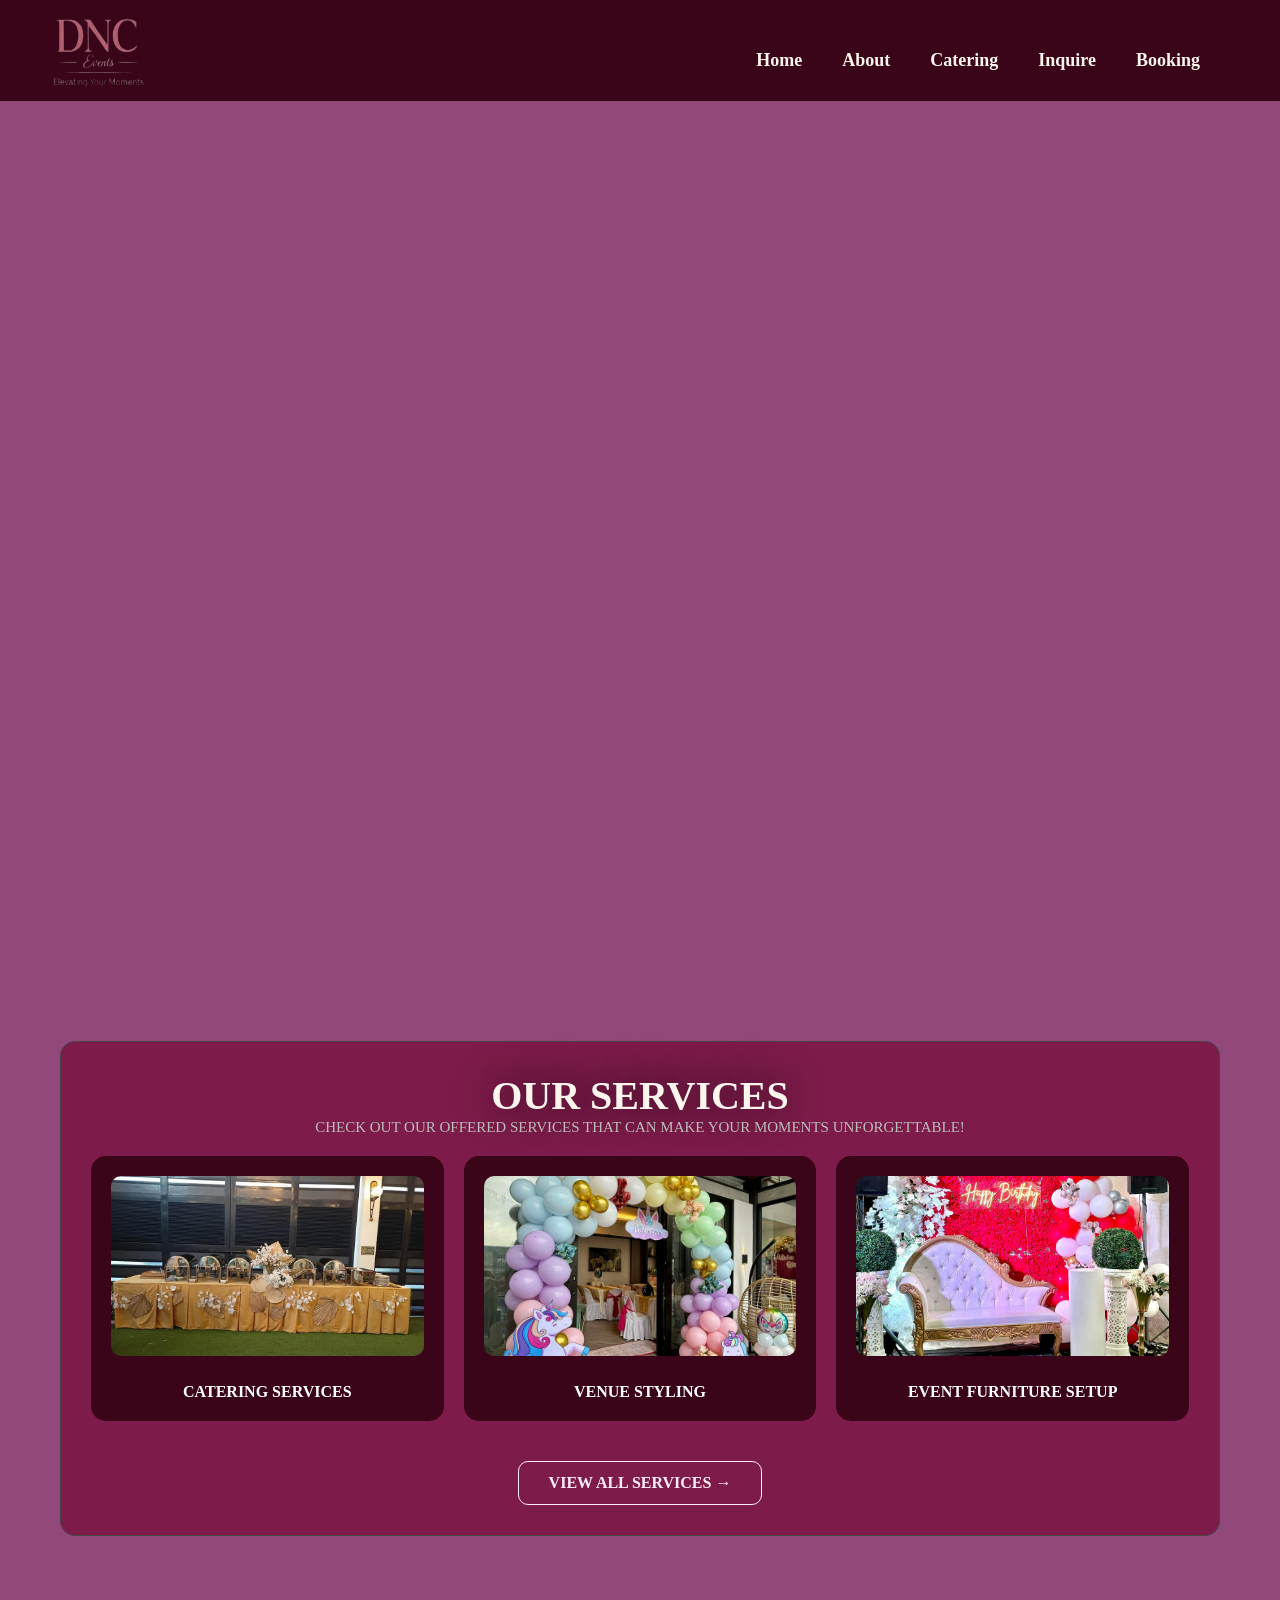
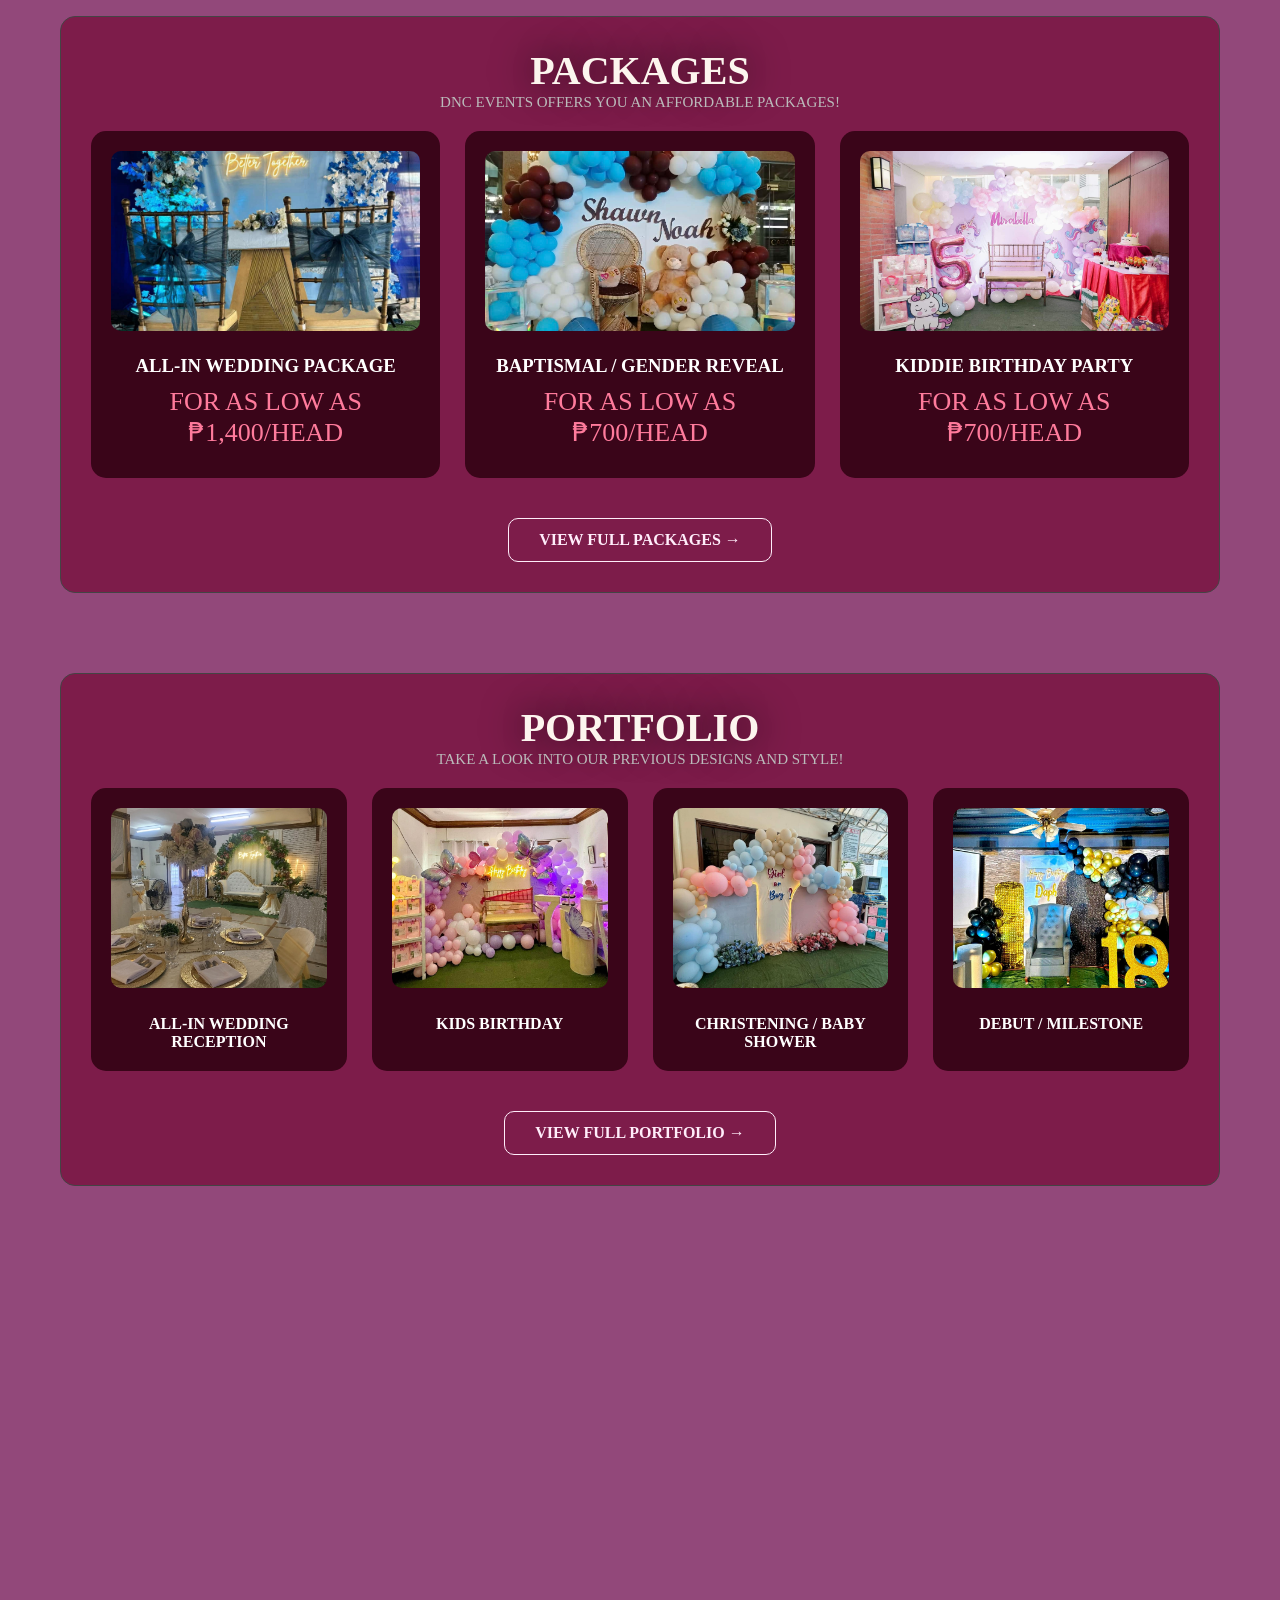
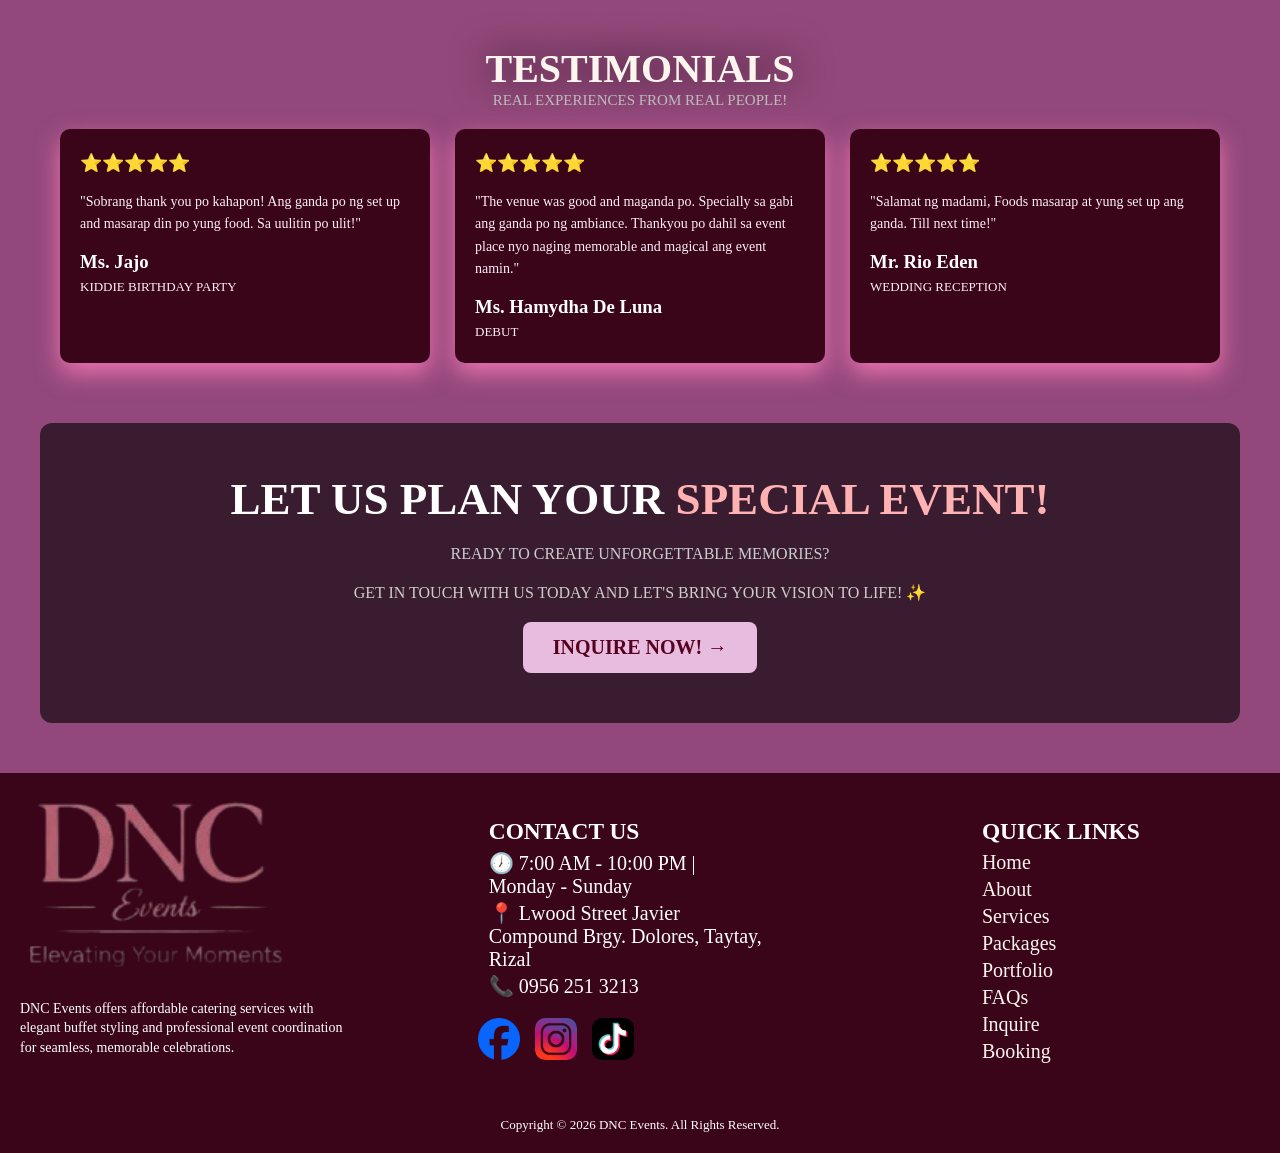
==== commit d86802fd: "index.html" ====
--- a/index.html
+++ b/index.html
@@ -130,7 +130,7 @@
                 </div>
                         <!-- eto binago ko here nilagyan ko <a> insteaad na button -->
                 <div class="packages-button">
-                    <a href="packages.html" target="DNCEVENTSPACKAGES" class="packages-btn">
+                    <a href="packages.html" class="packages-btn">
                         VIEW FULL PACKAGES →
                     </a>
                 </div>
--- a/index.css
+++ b/index.css
@@ -715,7 +715,6 @@
             justify-content: center;
             gap: 15px;
             margin-top: 20px;
-            
         }
 
         .footer-bottom-social img {
@@ -724,7 +723,7 @@
             object-fit: contain;
             transition: 0.3s;
             border-radius: 10px;
-            margin-left: -150%;
+            margin-left: -170%;
             
         }
 
@@ -859,7 +858,9 @@
     }
 
     .services {
-        grid-template-columns: repeat(2, 1fr);
+         display: grid;
+    grid-template-columns: repeat(2, 1fr);
+    gap: 20px;
     }
 
     .packagess {
@@ -877,9 +878,26 @@
     .cta-section h2 {
         font-size: 32px;
     }
-}
-
-    /* ================= FOOTER ================= */
+
+    .services-card:last-child {
+      grid-column: 1 / -1;   /* full row */
+    justify-self: center;  /* center it */
+    width: 50%;            /* same width as 1 column */
+    }
+
+    .package-card:last-child {
+    grid-column: 1 / -1;
+    justify-self: center;
+    width: 50%;
+    }
+
+    .test-card:last-child {
+    grid-column: 1 / -1;
+    justify-self: center;
+    width: 50%;
+    }
+
+ /* ================= FOOTER ================= */
     .footer-content {
         flex-wrap: wrap;
         gap: 25px;
@@ -896,10 +914,12 @@
 
     .footer-bottom-social img {
         margin-left: 0;
-        width: 38px;
-        height: 38px;
-    }
-        
+        width: 50px;
+        height: 50px;
+    }              
+}
+
+    
 
         
 
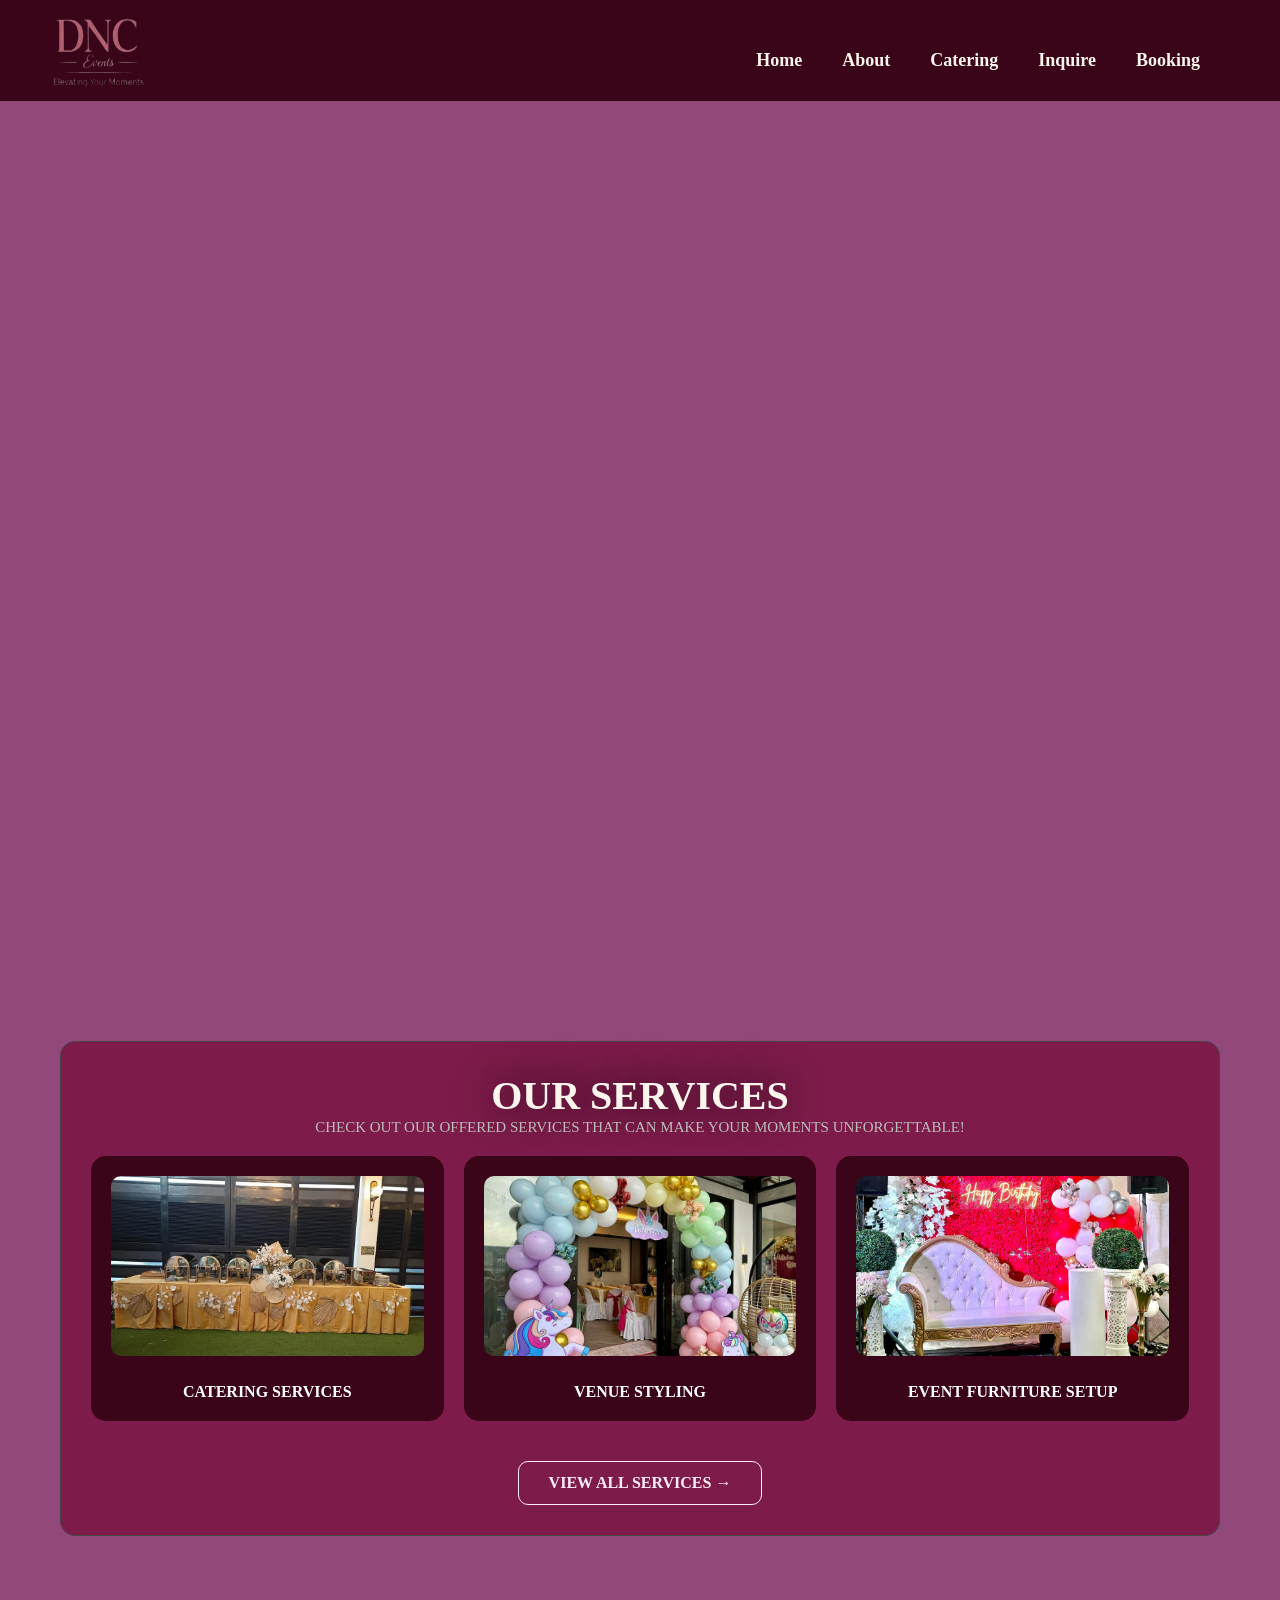
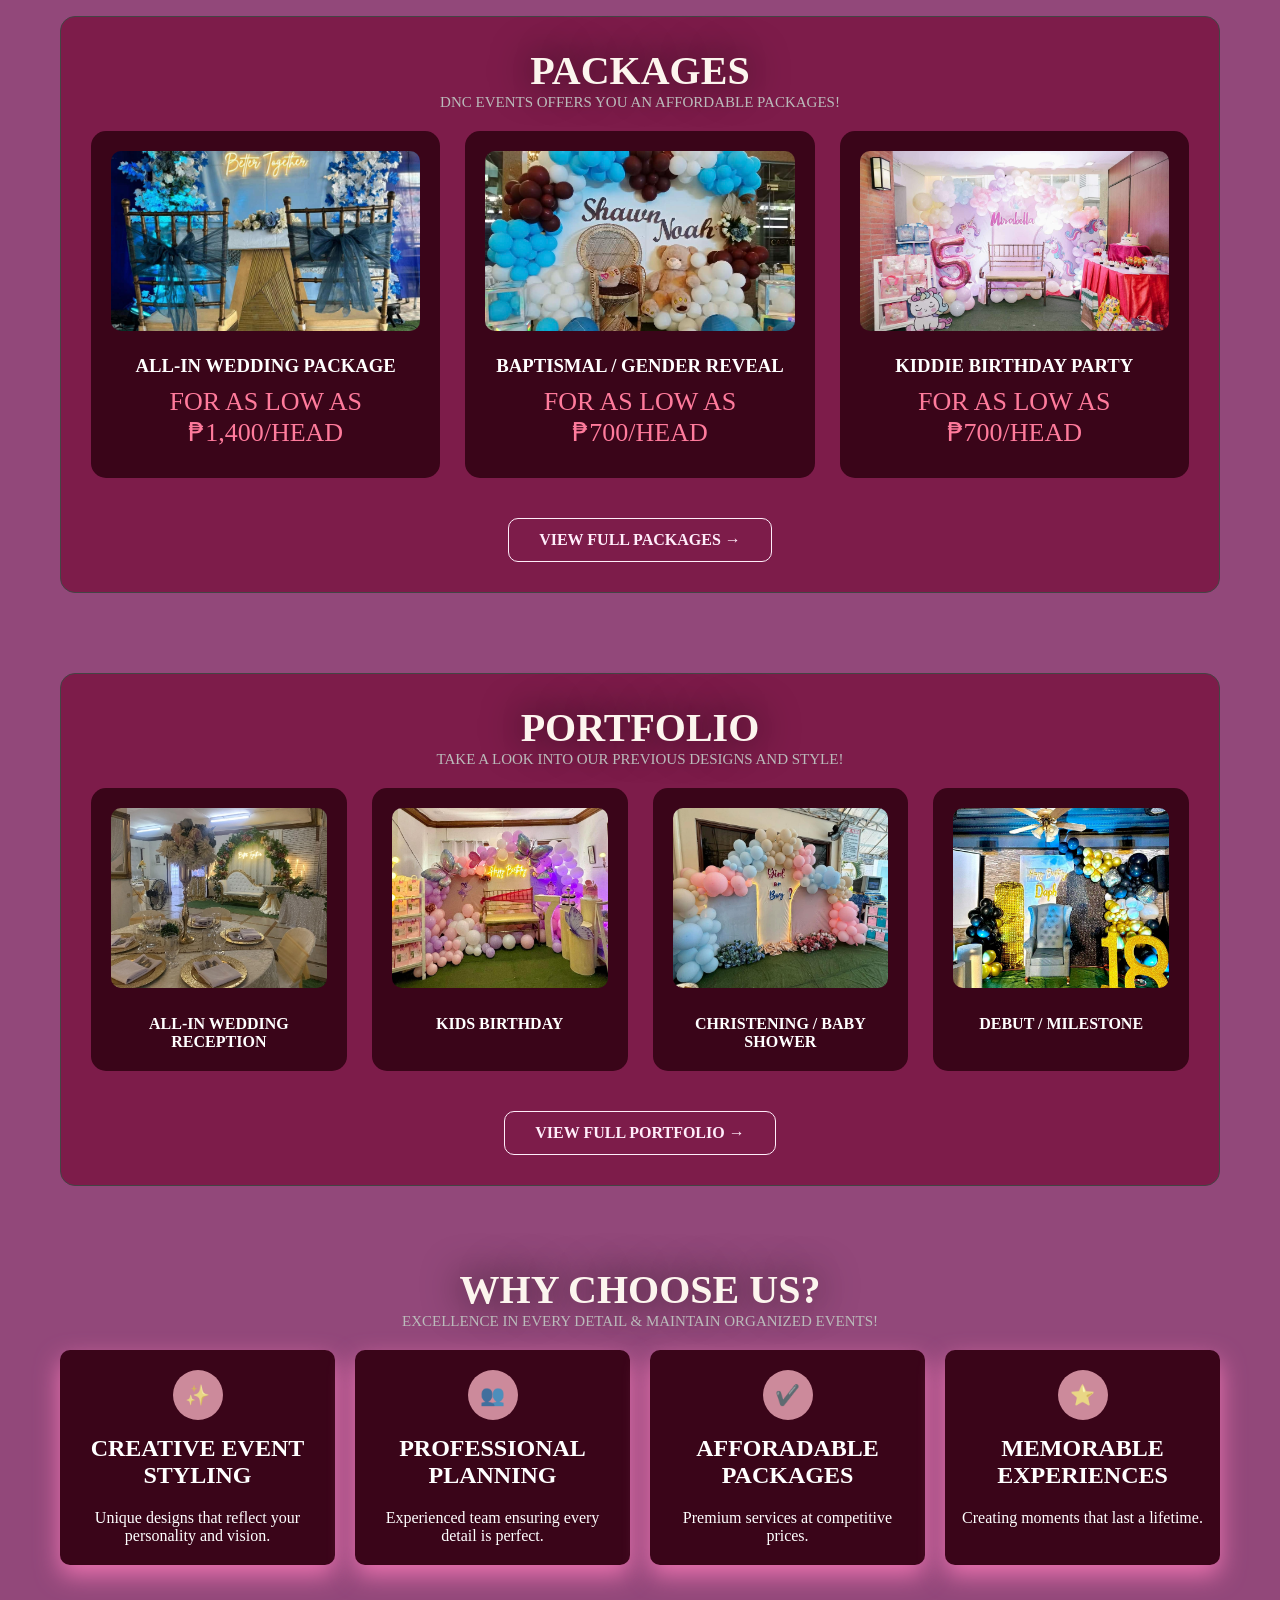
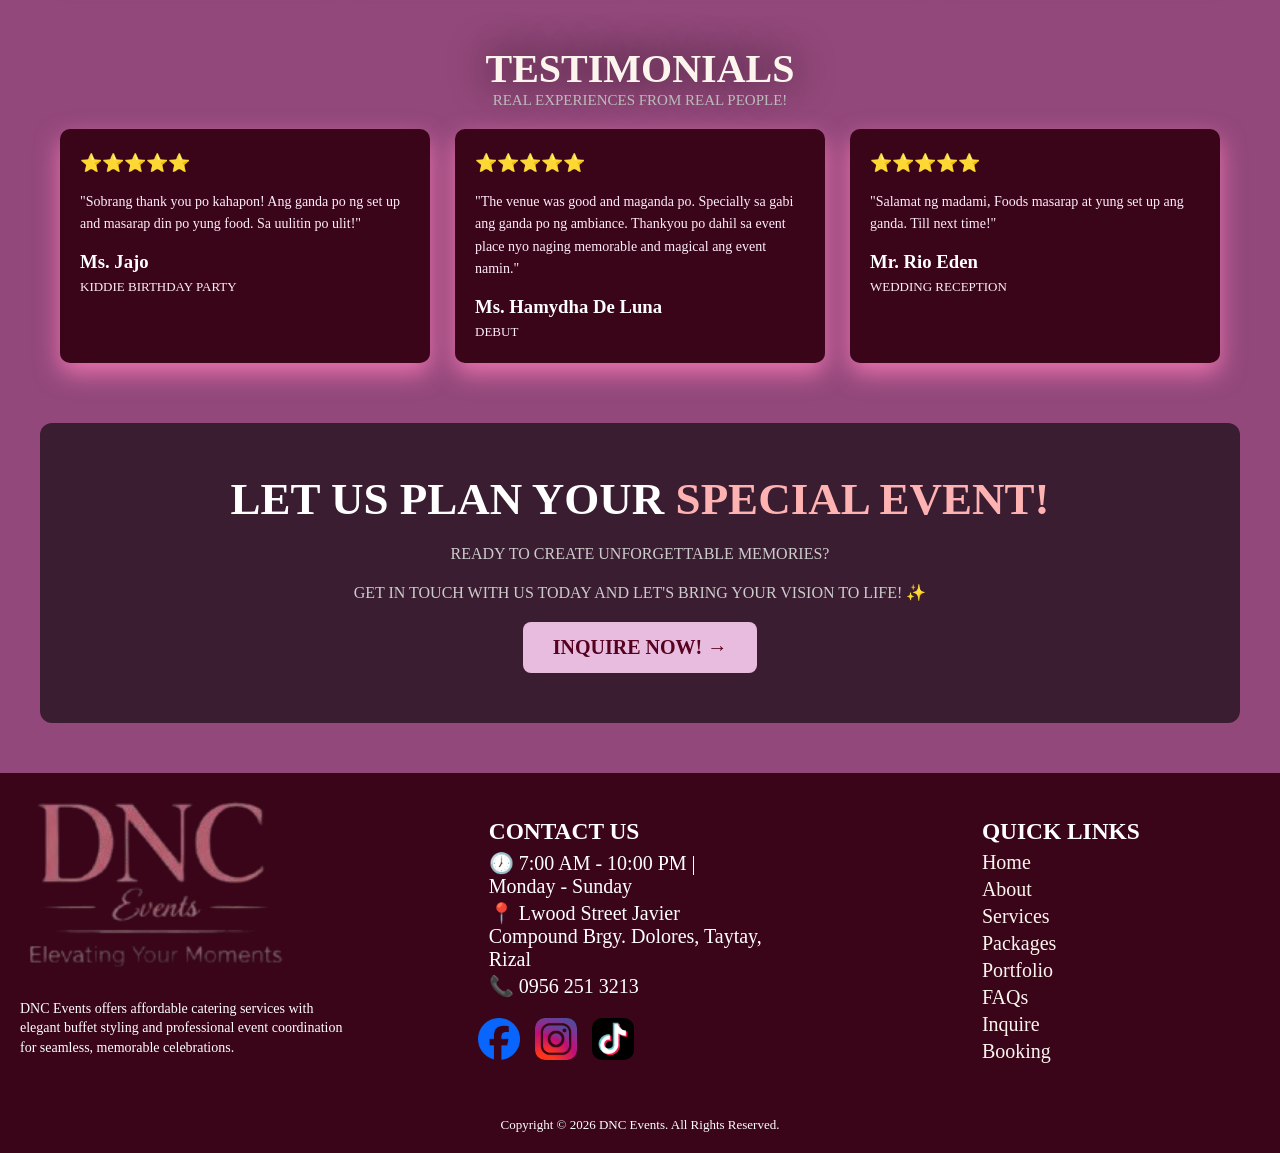
==== commit 3abc34ef: "index.html" ====
--- a/index.html
+++ b/index.html
@@ -297,8 +297,10 @@
         <!-- LEFT -->
         <div class="footer-left">
             <div class="footer-logo">
-                <img src="images/DNC EVENTS LOGO.png" alt="">
-            </div>
+               <a href="index.html">
+        <img src="images/DNC EVENTS LOGO.png" alt="DNC Events Logo">
+    </a>
+        </div>
 
             <p class="footer-description">
                 DNC Events offers affordable 
